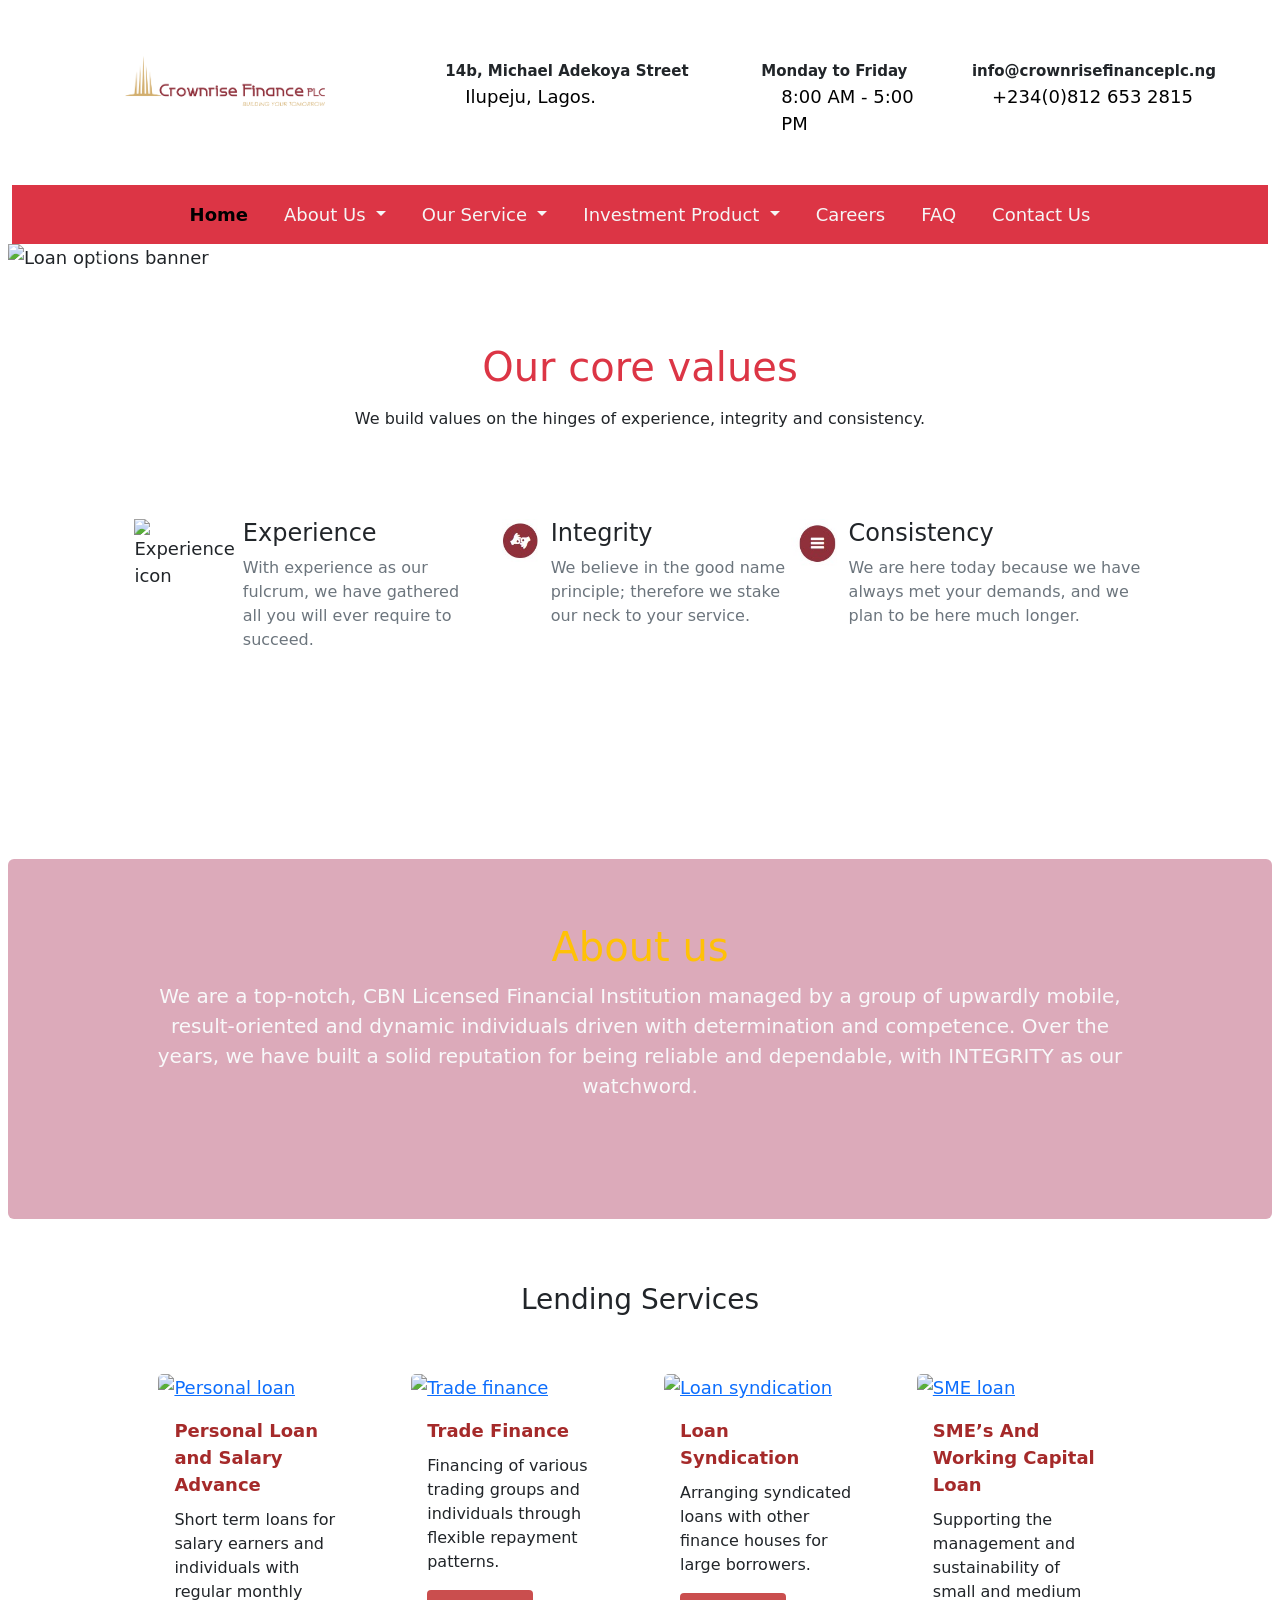
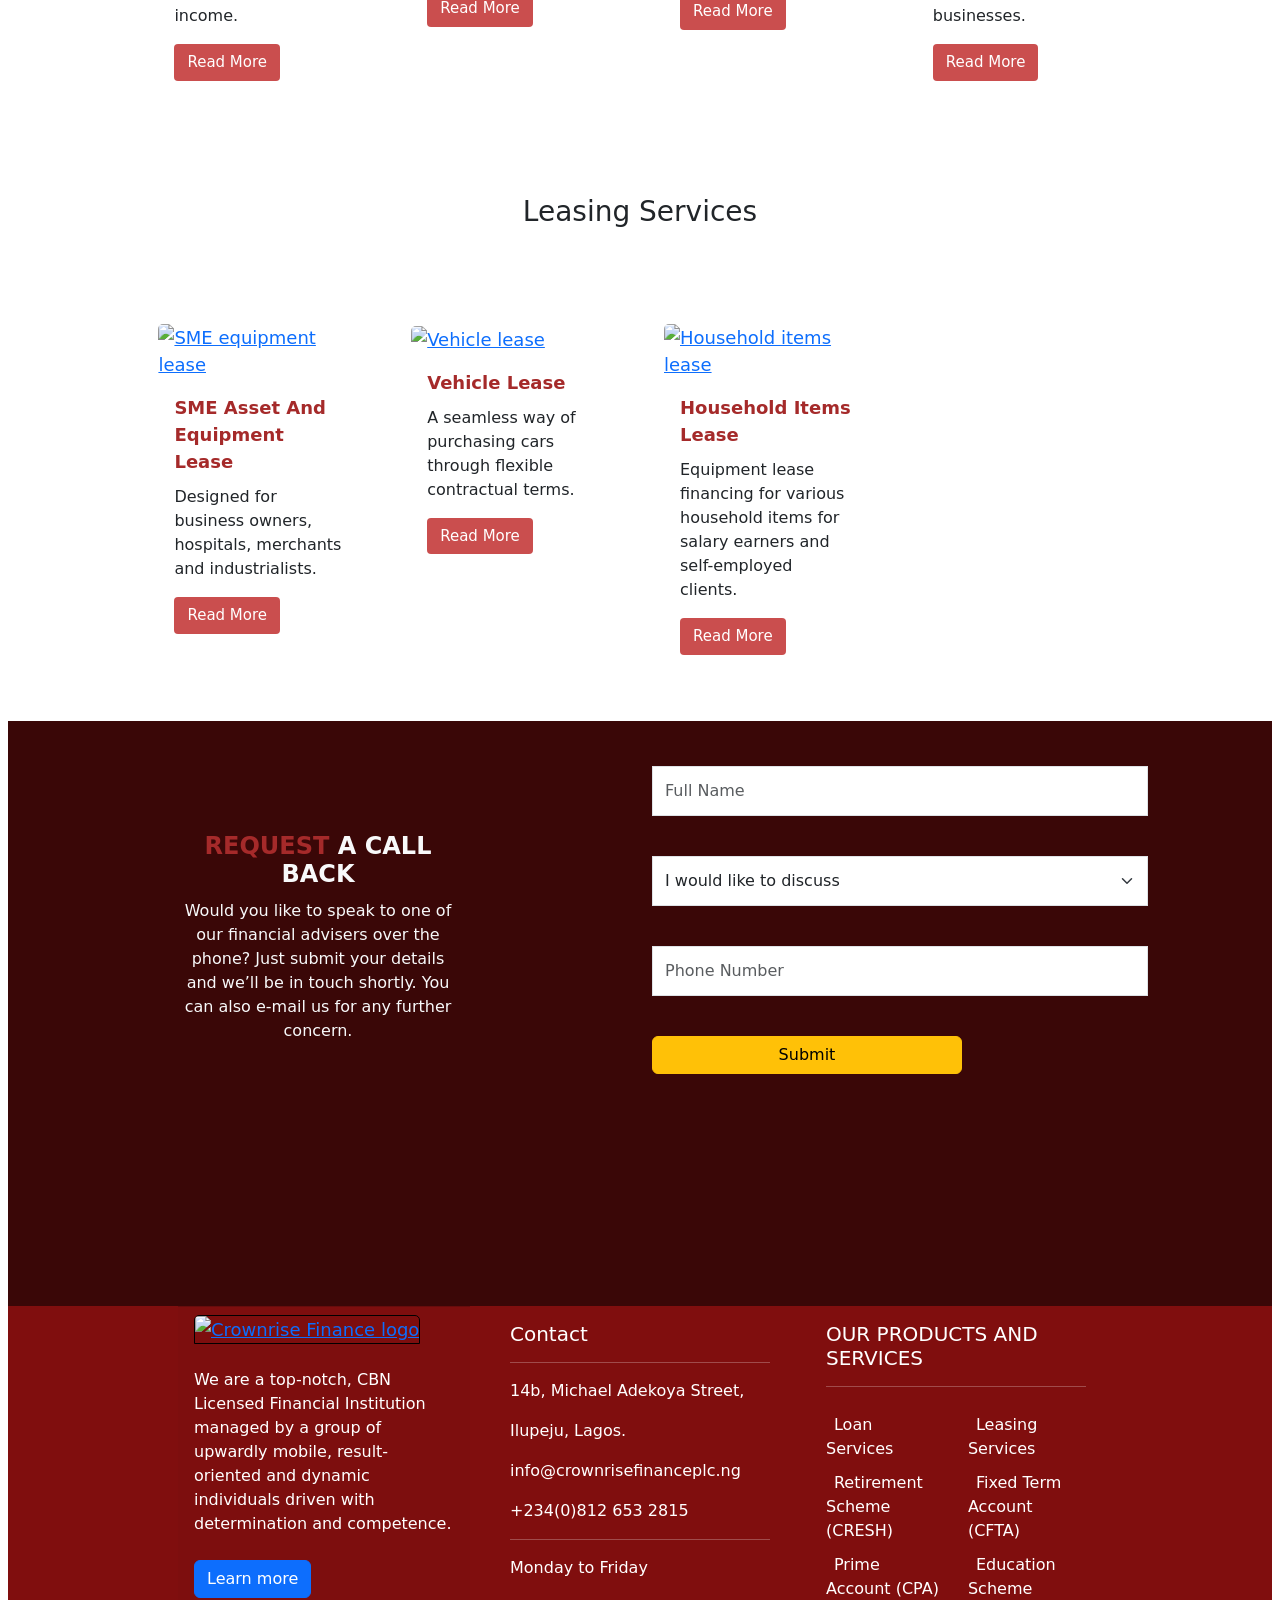
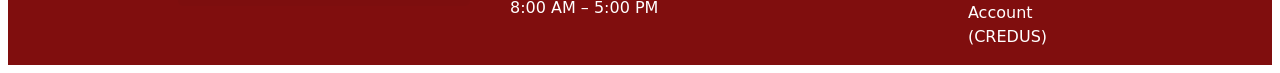
==== index.html @ 99002ae1 "Update print statement from 'Hello' to 'Goodbye'" ====
<!DOCTYPE html>
<html lang="en">
<head>
    <meta charset="UTF-8">
    <meta name="viewport" content="width=device-width, initial-scale=1.0">
    <title>Project-Bootstrap | Crownrise Finance</title>

    <!-- Bootstrap CSS -->
    <link href="https://cdn.jsdelivr.net/npm/bootstrap@5.3.8/dist/css/bootstrap.min.css" rel="stylesheet">
    <link rel="stylesheet" href="/boostrap/css/bootstrap-grid.min.css">
    <link rel="stylesheet" href="crownfinance.css">

    <!-- Font Awesome -->
    <script src="https://kit.fontawesome.com/8de301ac36.js" crossorigin="anonymous"></script>
</head>
<body>
<div class="home m-2">

  <!-- Top contact / address bar -->
  <div class="row mx-auto text-start head-1 py-5">
    <div class="col-md-1"></div>

    <div class="col-md-2">
      <a href="#">
        <img src="Crownrise-Logo-navhead.png" alt="Crownrise Finance Logo">
      </a>
    </div>

    <div class="col-md-1"></div>

    <div class="col-md-3">
      <a href="#">
        <span><i class="fa-solid fa-location-dot fw-bolder me-1"></i></span>
        <span class="text-dark fw-bolder">14b, Michael Adekoya Street</span>
        <p class="ms-4 mb-0">Ilupeju, Lagos.</p>
      </a>
    </div>

    <div class="col-md-2">
      <a href="#">
        <span><i class="fa-solid fa-clock me-1"></i></span>
        <span class="text-dark fw-bolder">Monday to Friday</span>
        <p class="ms-4 mb-0">8:00 AM - 5:00 PM</p>
      </a>
    </div>

    <div class="col-md-3">
      <a href="#">
        <span><i class="fa-solid fa-phone me-1"></i></span>
        <span class="text-dark fw-bolder">info@crownrisefinanceplc.ng</span>
        <p class="ms-4 mb-0">+234(0)812 653 2815</p>
      </a>
    </div>

    <div class="col-md-1"></div>
  </div>

  <!-- Navbar -->
  <nav class="navbar navbar-expand-lg bg-danger nav mx-1">
    <div class="container-fluid">
      <button class="navbar-toggler bg-light" type="button" data-bs-toggle="collapse"
              data-bs-target="#navbarNavDropdown" aria-controls="navbarNavDropdown"
              aria-expanded="false" aria-label="Toggle navigation">
        <span class="navbar-toggler-icon"></span>
      </button>

      <div class="nav2 collapse navbar-collapse" id="navbarNavDropdown">
        <ul class="navbar-nav mx-auto" id="mainNav">
          <li class="nav-item nav2">
            <a class="nav-link active" aria-current="page" href="#">Home</a>
          </li>

          <li class="nav-item dropdown">
            <a class="nav-link dropdown-toggle" href="#" role="button"
               data-bs-toggle="dropdown" aria-expanded="false">
              About Us
            </a>
            <ul class="dropdown-menu">
              <li><a class="dropdown-item" href="#">Our Company</a></li>
              <li><a class="dropdown-item" href="#">Our History</a></li>
              <li><a class="dropdown-item" href="#">Our Board of Directors</a></li>
              <li><a class="dropdown-item" href="#">Management Team</a></li>
            </ul>
          </li>

          <li class="nav-item dropdown">
            <a class="nav-link dropdown-toggle" href="#" role="button"
               data-bs-toggle="dropdown" aria-expanded="false">
              Our Service
            </a>
            <ul class="dropdown-menu">
              <li><a class="dropdown-item" href="#lending">Loan Services</a></li>
              <li><a class="dropdown-item" href="#leasing">Leasing Services</a></li>
            </ul>
          </li>

          <li class="nav-item dropdown">
            <a class="nav-link dropdown-toggle" href="#" role="button"
               data-bs-toggle="dropdown" aria-expanded="false">
              Investment Product
            </a>
            <ul class="dropdown-menu">
              <li><a class="dropdown-item" href="#">Retirement Scheme (CRESH)</a></li>
              <li><a class="dropdown-item" href="#">Fixed Term Account (CFTA)</a></li>
              <li><a class="dropdown-item" href="#">Prime Account (CPA)</a></li>
              <li><a class="dropdown-item" href="#">Education Scheme Account (CREDUS)</a></li>
            </ul>
          </li>

          <li class="nav-item">
            <a class="nav-link" href="#careers">Careers</a>
          </li>

          <li class="nav-item">
            <a class="nav-link" href="#faq">FAQ</a>
          </li>

          <li class="nav-item">
            <a class="nav-link" href="#contact">Contact Us</a>
          </li>
        </ul>
      </div>
    </div>
  </nav>

  <!-- Hero Carousel -->
  <div id="carouselExampleControlsNoTouching" class="carousel slide" data-bs-touch="false">
    <div class="carousel-inner">
      <div class="carousel-item active">
        <img src="/Images/Carousel-1.jpg" class="d-block w-100" alt="Loan options banner">
      </div>
      <div class="carousel-item">
        <img src="/Images/Carousel-2.jpg" class="d-block w-100" alt="Equipment lease financing banner">
      </div>
      <div class="carousel-item">
        <img src="/Images/Carousel-3.jpg" class="d-block w-100" alt="Financial advisor banner">
      </div>
    </div>
    <button class="carousel-control-prev" type="button"
            data-bs-target="#carouselExampleControlsNoTouching" data-bs-slide="prev">
      <span class="carousel-control-prev-icon" aria-hidden="true"></span>
      <span class="visually-hidden">Previous</span>
    </button>
    <button class="carousel-control-next" type="button"
            data-bs-target="#carouselExampleControlsNoTouching" data-bs-slide="next">
      <span class="carousel-control-next-icon" aria-hidden="true"></span>
      <span class="visually-hidden">Next</span>
    </button>
  </div>

  <!-- Core values -->
  <div class="core-values mt-5" id="about">
    <div class="text-1 text-center py-4">
      <h3 class="text-danger fs-1">Our core values</h3>
      <p class="fs-6 mt-3">We build values on the hinges of experience, integrity and consistency.</p>
    </div>

    <div class="text-2 d-flex mx-auto mt-5 justify-content-between">
      <div class="experience d-flex justify-content-around">
        <div class="logo-experience">
          <img src="/Images/experience-logo.jpg" alt="Experience icon">
        </div>
        <div class="experience-text ms-2 me-3">
          <h4>Experience</h4>
          <p class="text-secondary">
            With experience as our fulcrum, we have gathered all you will ever require to succeed.
          </p>
        </div>
      </div>

      <div class="integrity d-flex justify-content-around">
        <div class="logo-integrity">
          <img src="integrity-logo.jpg" alt="Integrity icon">
        </div>
        <div class="integrity-text ms-2">
          <h4>Integrity</h4>
          <p class="text-secondary">
            We believe in the good name principle; therefore we stake our neck to your service.
          </p>
        </div>
      </div>

      <div class="consistency d-flex justify-content-around">
        <div class="logo-consistency">
          <img src="consistency-logo.jpg" alt="Consistency icon">
        </div>
        <div class="consistency-text ms-2">
          <h4>Consistency</h4>
          <p class="text-secondary">
            We are here today because we have always met your demands, and we plan to be here much longer.
          </p>
        </div>
      </div>
    </div>
  </div>

  <!-- About -->
  <div class="about card text-center mb-3 ms-auto me-auto border-0">
    <div class="card-body">
      <h5 class="card-title text-warning mt-5 fs-1">About us</h5>
      <p class="card-text fs-5 text-center mx-auto text-light" style="width: 80%;">
        We are a top-notch, CBN Licensed Financial Institution managed by a group of upwardly mobile,
        result-oriented and dynamic individuals driven with determination and competence. Over the years,
        we have built a solid reputation for being reliable and dependable, with INTEGRITY as our watchword.
      </p>
    </div>
  </div>

  <!-- Lending services -->
  <div class="lending-service" id="lending">
    <h3 class="text-center pt-5">Lending Services</h3>

    <div class="cards-section row">
      <div class="card border-0 col-sm-12 col-md-6 col-lg-3 g-5">
        <a href="#"><img src="/Images/card-1.png" class="card-img-top img-fluid" alt="Personal loan"></a>
        <div class="card-body">
          <a href="#" class="card-title">Personal Loan and Salary Advance</a>
          <p class="card-text">
            Short term loans for salary earners and individuals with regular monthly income.
          </p>
          <button class="btn read-more" data-product="Personal Loan and Salary Advance">
            read more <span><i class="fa-solid fa-greater-than"></i></span>
          </button>
        </div>
      </div>

      <div class="card border-0 col-sm-12 col-md-6 col-lg-3 g-5">
        <a href="#"><img src="/Images/card-2.png" class="card-img-top img-fluid" alt="Trade finance"></a>
        <div class="card-body">
          <a href="#" class="card-title">Trade Finance</a>
          <p class="card-text">
            Financing of various trading groups and individuals through flexible repayment patterns.
          </p>
          <button class="btn read-more" data-product="Trade Finance">
            read more <span><i class="fa-solid fa-greater-than"></i></span>
          </button>
        </div>
      </div>

      <div class="card border-0 col-sm-12 col-md-6 col-lg-3 g-5">
        <a href="#"><img src="/Images/card-3.png" class="card-img-top img-fluid" alt="Loan syndication"></a>
        <div class="card-body">
          <a href="#" class="card-title">Loan Syndication</a>
          <p class="card-text">
            Arranging syndicated loans with other finance houses for large borrowers.
          </p>
          <button class="btn read-more" data-product="Loan Syndication">
            read more <span><i class="fa-solid fa-greater-than"></i></span>
          </button>
        </div>
      </div>

      <div class="card border-0 col-sm-12 col-md-6 col-lg-3 g-5">
        <a href="#"><img src="/Images/card-4.png" class="card-img-top img-fluid" alt="SME loan"></a>
        <div class="card-body">
          <a href="#" class="card-title">SME’s And Working Capital Loan</a>
          <p class="card-text">
            Supporting the management and sustainability of small and medium businesses.
          </p>
          <button class="btn read-more" data-product="SME’s And Working Capital Loan">
            read more <span><i class="fa-solid fa-greater-than"></i></span>
          </button>
        </div>
      </div>
    </div>
  </div>

  <!-- Leasing services -->
  <div class="leasing-service" id="leasing">
    <h3 class="text-center pt-5">Leasing Services</h3>

    <div class="row cards-section mt-5">
      <div class="card border-0 col-sm-12 col-md-6 col-lg-3 g-5">
        <a href="#"><img src="/Images/card-1.png" class="card-img-top" alt="SME equipment lease"></a>
        <div class="card-body">
          <a href="#" class="card-title">SME Asset And Equipment Lease</a>
          <p class="card-text">
            Designed for business owners, hospitals, merchants and industrialists.
          </p>
          <button class="btn read-more" data-product="SME Asset And Equipment Lease">
            read more <span><i class="fa-solid fa-greater-than"></i></span>
          </button>
        </div>
      </div>

      <div class="card border-0 col-sm-12 col-md-6 col-lg-3 g-5">
        <a href="#"><img src="/Images/card-2.png" class="card-img-top" alt="Vehicle lease"></a>
        <div class="card-body">
          <a href="#" class="card-title">Vehicle Lease</a>
          <p class="card-text">
            A seamless way of purchasing cars through flexible contractual terms.
          </p>
          <button class="btn read-more" data-product="Vehicle Lease">
            read more <span><i class="fa-solid fa-greater-than"></i></span>
          </button>
        </div>
      </div>

      <div class="card border-0 col-sm-12 col-md-6 col-lg-3 g-5">
        <a href="#"><img src="/Images/card-3.png" class="card-img-top" alt="Household items lease"></a>
        <div class="card-body">
          <a href="#" class="card-title">Household Items Lease</a>
          <p class="card-text">
            Equipment lease financing for various household items for salary earners and self-employed clients.
          </p>
          <button class="btn read-more" data-product="Household Items Lease">
            read more <span><i class="fa-solid fa-greater-than"></i></span>
          </button>
        </div>
      </div>

      <div class="col-md-6 col-lg-3 g-5"></div>
    </div>
  </div>

  <!-- Request a call back -->
  <div class="form" id="contact">
    <div class="row">
      <div class="col-sm-12 col-md-6 col-lg-6 card border-0 bg-transparent text-light text-center">
        <div class="card-body text-form card-request">
          <h5 class="fw-bolder fs-4 text-center">
            <span class="fs-4 text-center">REQUEST</span> A CALL BACK
          </h5>
          <p class="card-text fs-6">
            Would you like to speak to one of our financial advisers over the phone?
            Just submit your details and we’ll be in touch shortly. You can also e-mail
            us for any further concern.
          </p>
        </div>
      </div>

      <div class="col-sm-12 col-md-6 col-lg-6 footer-row">
        <form id="callbackForm">
          <div class="mb-3">
            <input type="text" class="form-control" id="fullName"
                   placeholder="Full Name" style="color: black;" required>
          </div>

          <select class="form-select mb-3" id="discussionTopic" required>
            <option value="">I would like to discuss</option>
            <option value="Investment Product">Investment Product</option>
            <option value="Loan Services">Loan Services</option>
            <option value="Leasing Services">Leasing Services</option>
          </select>

          <div class="mb-3">
            <input type="tel" class="form-control" id="phoneNumber"
                   placeholder="Phone Number" style="color: black;" required>
          </div>

          <button type="submit" class="btn btn-warning w-50">Submit</button>

          <!-- Success message (hidden by default, shown via JS) -->
          <div id="callbackMessage" class="alert alert-success mt-3 d-none" role="alert">
            Thank you! We have received your request and will call you back shortly.
          </div>
        </form>
      </div>
    </div>
  </div>

  <!-- Footer -->
  <div class="footer">
    <div class="row footer-2">
      <div class="col-sm-6 col-md-3 col-lg-4 mb-4 mb-sm-0">
        <div class="card border-0 bg-transparent text-white">
          <div class="card-body card-footer">
            <a href="#">
              <img src="/Images/crown-finance-logo.jpg" class="card-img-top border border-black" alt="Crownrise Finance logo">
            </a>
            <p class="card-text my-4">
              We are a top-notch, CBN Licensed Financial Institution managed by a group of upwardly
              mobile, result-oriented and dynamic individuals driven with determination and competence.
            </p>
            <a href="#" class="btn btn-primary">Learn more</a>
          </div>
        </div>
      </div>

      <div class="col-sm-6 col-md-3 col-lg-4">
        <div class="card border-0 bg-transparent text-white">
          <div class="card-body">
            <h5 class="card-title">Contact</h5>
            <hr>
            <p class="card-text">14b, Michael Adekoya Street,</p>
            <p class="card-text">Ilupeju, Lagos.</p>
            <p class="card-text">info@crownrisefinanceplc.ng</p>
            <p class="card-text">+234(0)812 653 2815</p>
            <hr>
            <p class="card-text">Monday to Friday</p>
            <p class="card-text">8:00 AM – 5:00 PM</p>
          </div>
        </div>
      </div>

      <div class="col-sm-6 col-md-6 col-lg-4">
        <div class="card border-0 bg-transparent text-white">
          <div class="card-body">
            <h5 class="card-title">OUR PRODUCTS AND SERVICES</h5>
            <hr>
            <div class="product-flex row">
              <div class="col-6">
                <a href="#"><p class="card-text text-white">
                  <span><i class="fa-solid fa-greater-than text-warning me-2"></i></span>Loan Services
                </p></a>
                <a href="#"><p class="card-text text-white">
                  <span><i class="fa-solid fa-greater-than text-warning me-2"></i></span>Retirement Scheme (CRESH)
                </p></a>
                <a href="#"><p class="card-text text-white">
                  <span><i class="fa-solid fa-greater-than text-warning me-2"></i></span>Prime Account (CPA)
                </p></a>
              </div>

              <div class="col-6">
                <a href="#"><p class="card-text text-white">
                  <span><i class="fa-solid fa-greater-than text-warning me-2"></i></span>Leasing Services
                </p></a>
                <a href="#"><p class="card-text text-white">
                  <span><i class="fa-solid fa-greater-than text-warning me-2"></i></span>Fixed Term Account (CFTA)
                </p></a>
                <a href="#"><p class="card-text text-white">
                  <span><i class="fa-solid fa-greater-than text-warning me-2"></i></span>Education Scheme Account (CREDUS)
                </p></a>
              </div>
            </div>
          </div>
        </div>
      </div>  
    </div>
  </div>

</div>

<!-- Bootstrap JS bundle -->
<script src="https://cdn.jsdelivr.net/npm/bootstrap@5.3.8/dist/js/bootstrap.bundle.min.js"></script>

<!-- Your custom JS -->
<script src="Javascript/crownfinnace.js"></script>
</body>
</html>
---- crownfinance.css ----
/* Header 1-design here */
        body{
            font-size: 18px;
        }

        .head-1 a{
            text-decoration: none;
            color: black;
        }


        .head-1 span{
            color: brown;
            font-size: 15px;

        }



        .col-md-2 img{
            width: 200px;
            height: 50px;
        }

        



        /* Header-2 design header */

        .nav2  a{
            color: whitesmoke;
            /* background-color: blue; */
            width: 100%;
            margin: 0px 10px;
            font-size: 18px;
        }

        .nav2 a:hover{
            color: yellow;
        }


        .dropdown-menu a{
            color: black;

        }

        .dropdown-menu a:hover{
            color: black;
            background-color: yellowgreen;
            border-radius: 10px;
            width: auto;

        }




        /* OUR CORE VALUES SECTION */
       
        .core-values{
            height: 60vh;
        }

        .text-2{
            width: 80%;
        }

        .text-2 p{
            font-size: 16px;
        }

        /* Core values logos only */
            .core-values img {
            width: 50px;
        }





            
        /* About us section */
        .about{
            background-color: rgb(220, 170, 186);
            height: 40vh;
        }




     /* LENDING AND LEASING SERVICE SECTION */

         .cards-section{
            width: 80%;
            margin-left: auto;
            margin-right: auto;
         }



         a.card-title{
            color: brown;
            text-decoration: none;
            font-weight: 600;
            font-size: 18px;
         }

        p.card-text{
            font-size: 16px;
            margin-top: 10px;
        }

        .card-body span{
            color: brown;
            font-size: 14px;
        }

/* Lending services read-more buttons */
        .lending-service .btn.read-more {
            font-size: smaller;
            text-transform: capitalize;
            background-color: rgb(202, 78, 78);
            color: white;
            border-radius: 4px;
    }

    .lending-service .btn.read-more span {
        color: white;
        font-size: 8px;
    }

      
    .lending-service .btn.read-more:hover {
    background-color: white;
    color: brown;
}
          
/* Leasing services read-more buttons */
        .leasing-service{
            /* background-color: blue; */
            padding: 50px 0px;
         }

 .leasing-service .btn.read-more {
    font-size: smaller;
    text-transform: capitalize;
    background-color: rgb(202, 78, 78);
    color: white;
    border-radius: 4px;
}

.leasing-service .btn.read-more span {
    color: white;
    font-size: 8px;
}

    .leasing-service .btn.read-more:hover {
    background-color: white;
    color: brown;
}




         /* form section-footer */



         .form{
            background-color: rgb(58, 7, 7);
            height: 65vh;
            padding-top: 45px;
           
         }

         .call-back h4 span{
            color: rgb(118, 118, 11);  
         }

          .card-request{
            /* background-color: blueviolet; */
            width: 50%;
            margin: 0px auto;
            margin-top: 50px;
          }

         input[ type=text ]{
            width : 80%;
            border-radius: 0px;
            height: 50px;
            margin-bottom: 40px;
         }

           .form-select {
            width : 80%;
            border-radius: 0px;
            height: 50px; 
        }


           input[ type=tel ]{
            width : 80%;
            border-radius: 0px;
            height: 50px;
            margin: 40px  0;
         }


         /* Footer Design is here */
        .footer{
            background-color: rgb(128, 14, 14);
        }

        .footer-2{
            width: 75%;
            margin: 0 auto;
        }

        .card-footer img{
            width: 150px;
            height: 70px;
        }

       .product-flex a{
        text-decoration: none;
      
       }


                /* Active navbar link styling */
        .nav2 a.active,
        .nav2 .nav-link.show {
            color: yellow;
            font-weight: 600;
        }


     


       
       /* Mobile Responsiveness */    /* Mobile Responsiveness */     /* Mobile Responsiveness */

                                        /* Media queries -Mobile  */ 
    



       /* first  media query- tablet */


       @media (min-width: 993px) and (max-width: 1088px){

        .head-1 span {  
            font-size: 14px;
        }

          .head-1  {
            font-size: 14px;
        }
        
       }






        /* Second Media Query  */

       @media (min-width: 769px) and (max-width: 992px){
            
          .col-md-2 img{
            width: 100px;
            height: 50px;
           
        }

         .head-1{  
             font-size: 9px;
        }

         .head-1 span {  
            font-size: 10px;
        }



        .card-request{
            /* background-color: blueviolet; */
           width: 90%;
            margin-top: 20px;
          }


           input[ type=text ]{
            width : 95%;
         }

           .form-select {
            width : 95%;
        }


           input[ type=tel ]{
            width : 95%;
         }

          

        /* our core vLUES SECTION */
        .text-2{
        /* background-color: brown; */
        width: 90%;
        }


        /* ABOUT US SECTION */
        .about{
            /* background-color: black; */
            margin-top: 85px;
            height: 50vh;
        }


        /* footer */

        .footer-2{
            width: 100%;
            
        }

        .card-footer img{
            width: 150px;
            height: 80px;
        }
 }



    /* Third Media Query */


    @media (min-width: 500px) and (max-width: 768px){


    /* our core vLUES SECTION */
       .text-2{
        /* background-color: brown; */
        flex-direction: column;
       
       }


    /* ABOUT US SECTION */
     .about{
           background-color: rgb(220, 170, 186);
            margin-top: 200px;
            height: 60vh;
    }


    /* FORM FOOTER and REQUEST A CALL  CODE SECTION */

    .card-request{
        margin-left: 10PX;
        text-align: left;
        width: 100%;
    }


    .form{
            /* background-color: black; */
            height: 70vh;
            position: relative;
        }

        .footer-row{
            /* background-color: blueviolet; */
            position: absolute;
            top: 150px;
            margin-left: 10px;
        
        }

        .text-form  {
            /* color: blue; */
            margin-top: -50px;
        }
}
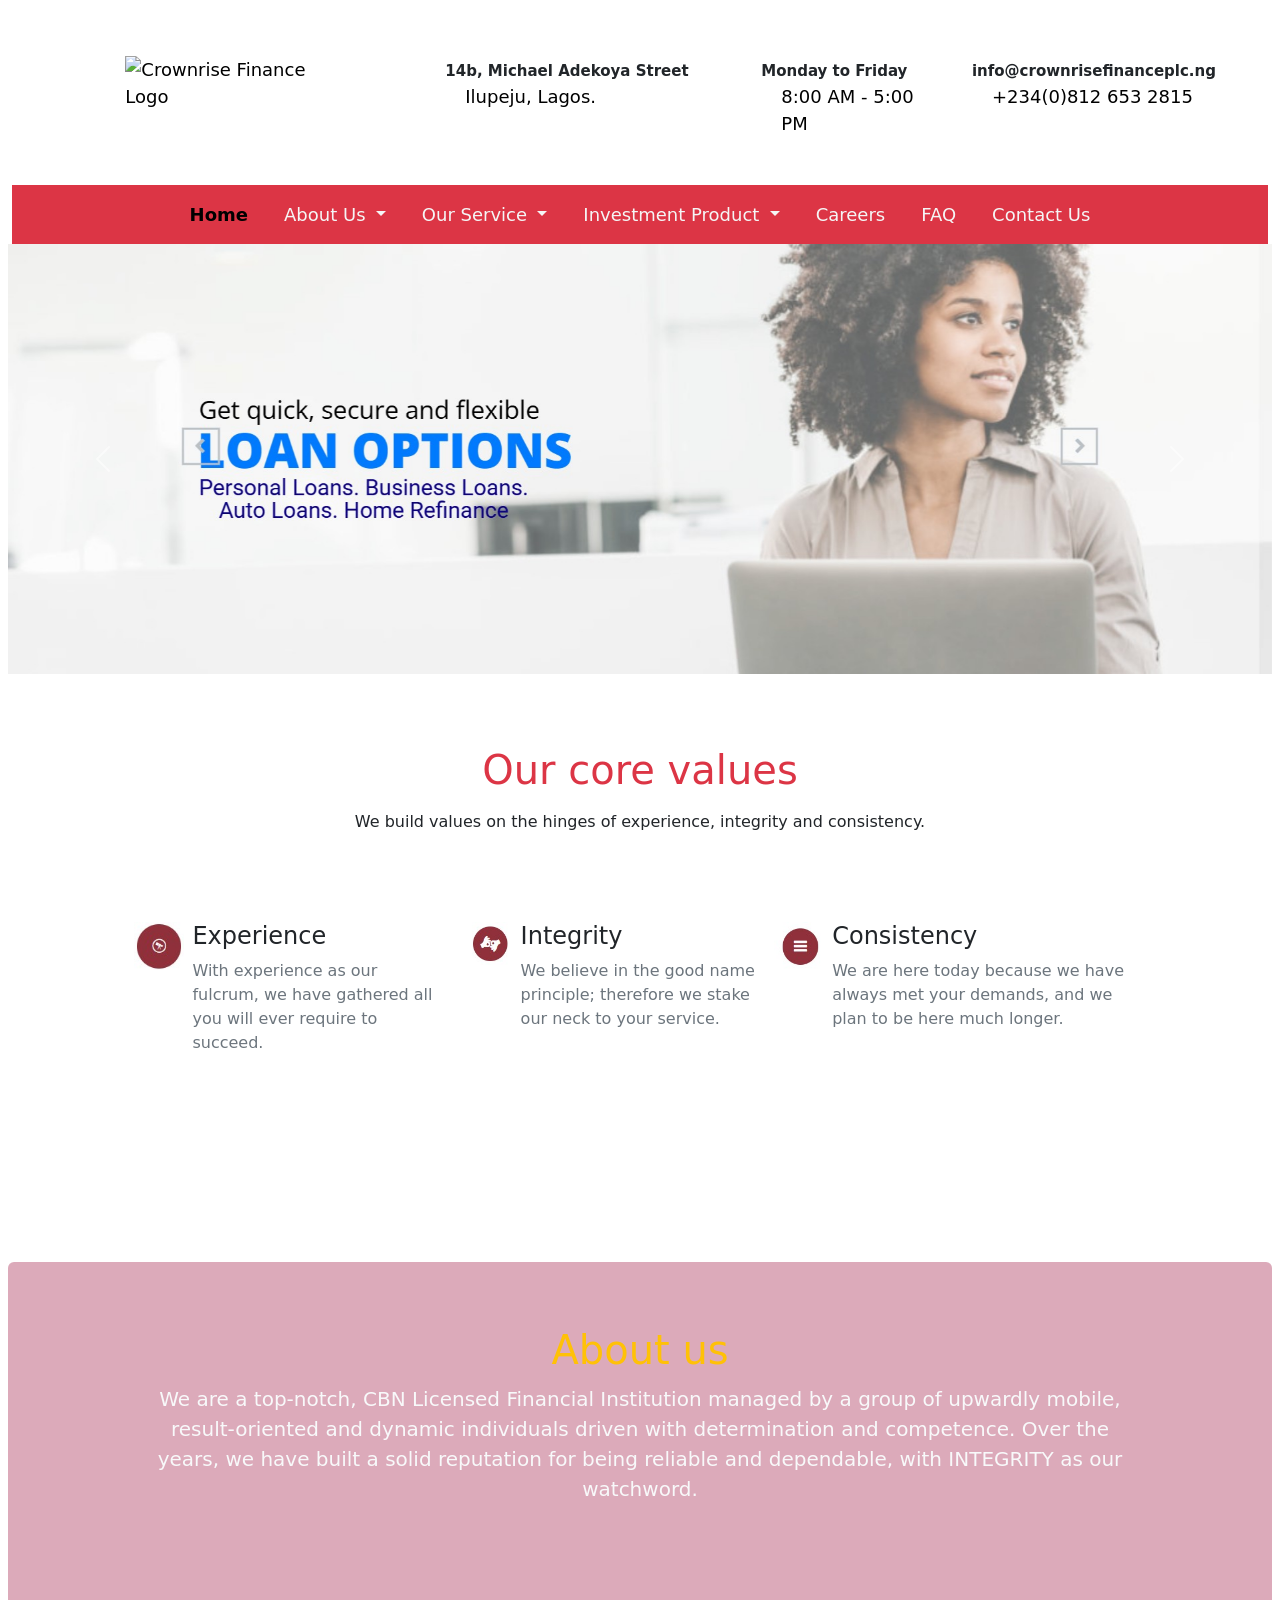
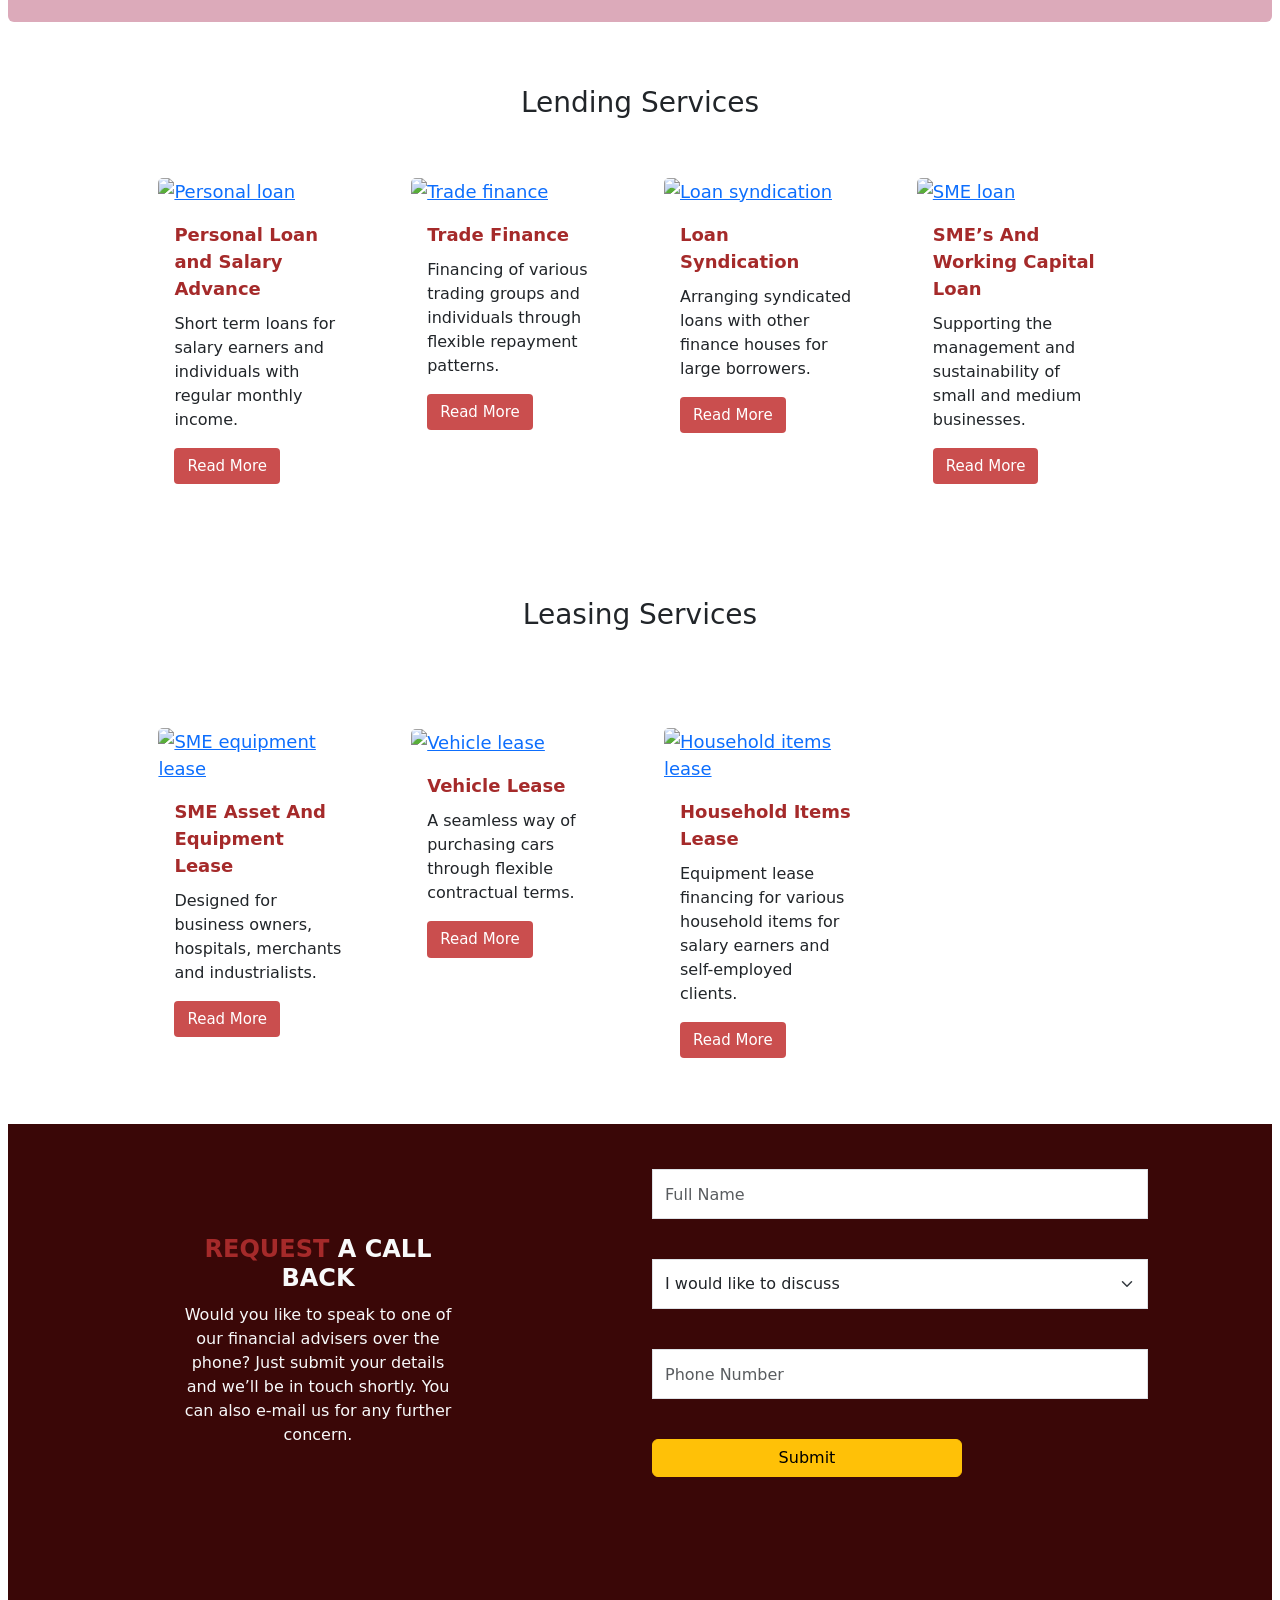
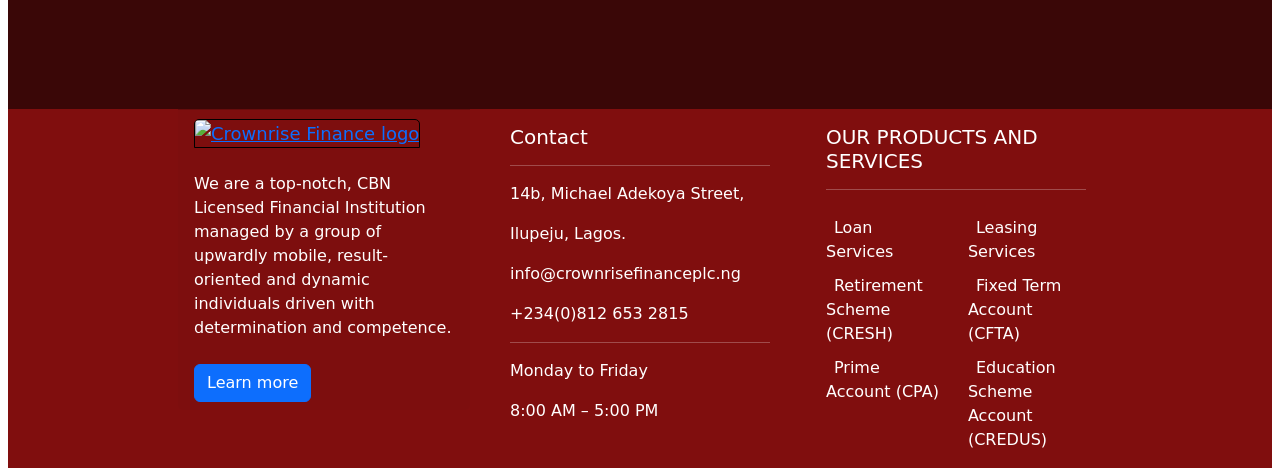
==== commit 45729a24: "Update index.html" ====
--- a/index.html
+++ b/index.html
@@ -22,7 +22,7 @@
 
     <div class="col-md-2">
       <a href="#">
-        <img src="Crownrise-Logo-navhead.png" alt="Crownrise Finance Logo">
+        <img src="crownrise-Logo-navhead.png" alt="Crownrise Finance Logo">
       </a>
     </div>
 
@@ -127,13 +127,13 @@
   <div id="carouselExampleControlsNoTouching" class="carousel slide" data-bs-touch="false">
     <div class="carousel-inner">
       <div class="carousel-item active">
-        <img src="/Images/Carousel-1.jpg" class="d-block w-100" alt="Loan options banner">
+        <img src="Carousel-1.jpg" class="d-block w-100" alt="Loan options banner">
       </div>
       <div class="carousel-item">
-        <img src="/Images/Carousel-2.jpg" class="d-block w-100" alt="Equipment lease financing banner">
+        <img src="Carousel-2.jpg" class="d-block w-100" alt="Equipment lease financing banner">
       </div>
       <div class="carousel-item">
-        <img src="/Images/Carousel-3.jpg" class="d-block w-100" alt="Financial advisor banner">
+        <img src="Carousel-3.jpg" class="d-block w-100" alt="Financial advisor banner">
       </div>
     </div>
     <button class="carousel-control-prev" type="button"
@@ -158,7 +158,7 @@
     <div class="text-2 d-flex mx-auto mt-5 justify-content-between">
       <div class="experience d-flex justify-content-around">
         <div class="logo-experience">
-          <img src="/Images/experience-logo.jpg" alt="Experience icon">
+          <img src="experience-logo.jpg" alt="Experience icon">
         </div>
         <div class="experience-text ms-2 me-3">
           <h4>Experience</h4>
@@ -439,3 +439,4 @@
 </body>
 </html>
 
+
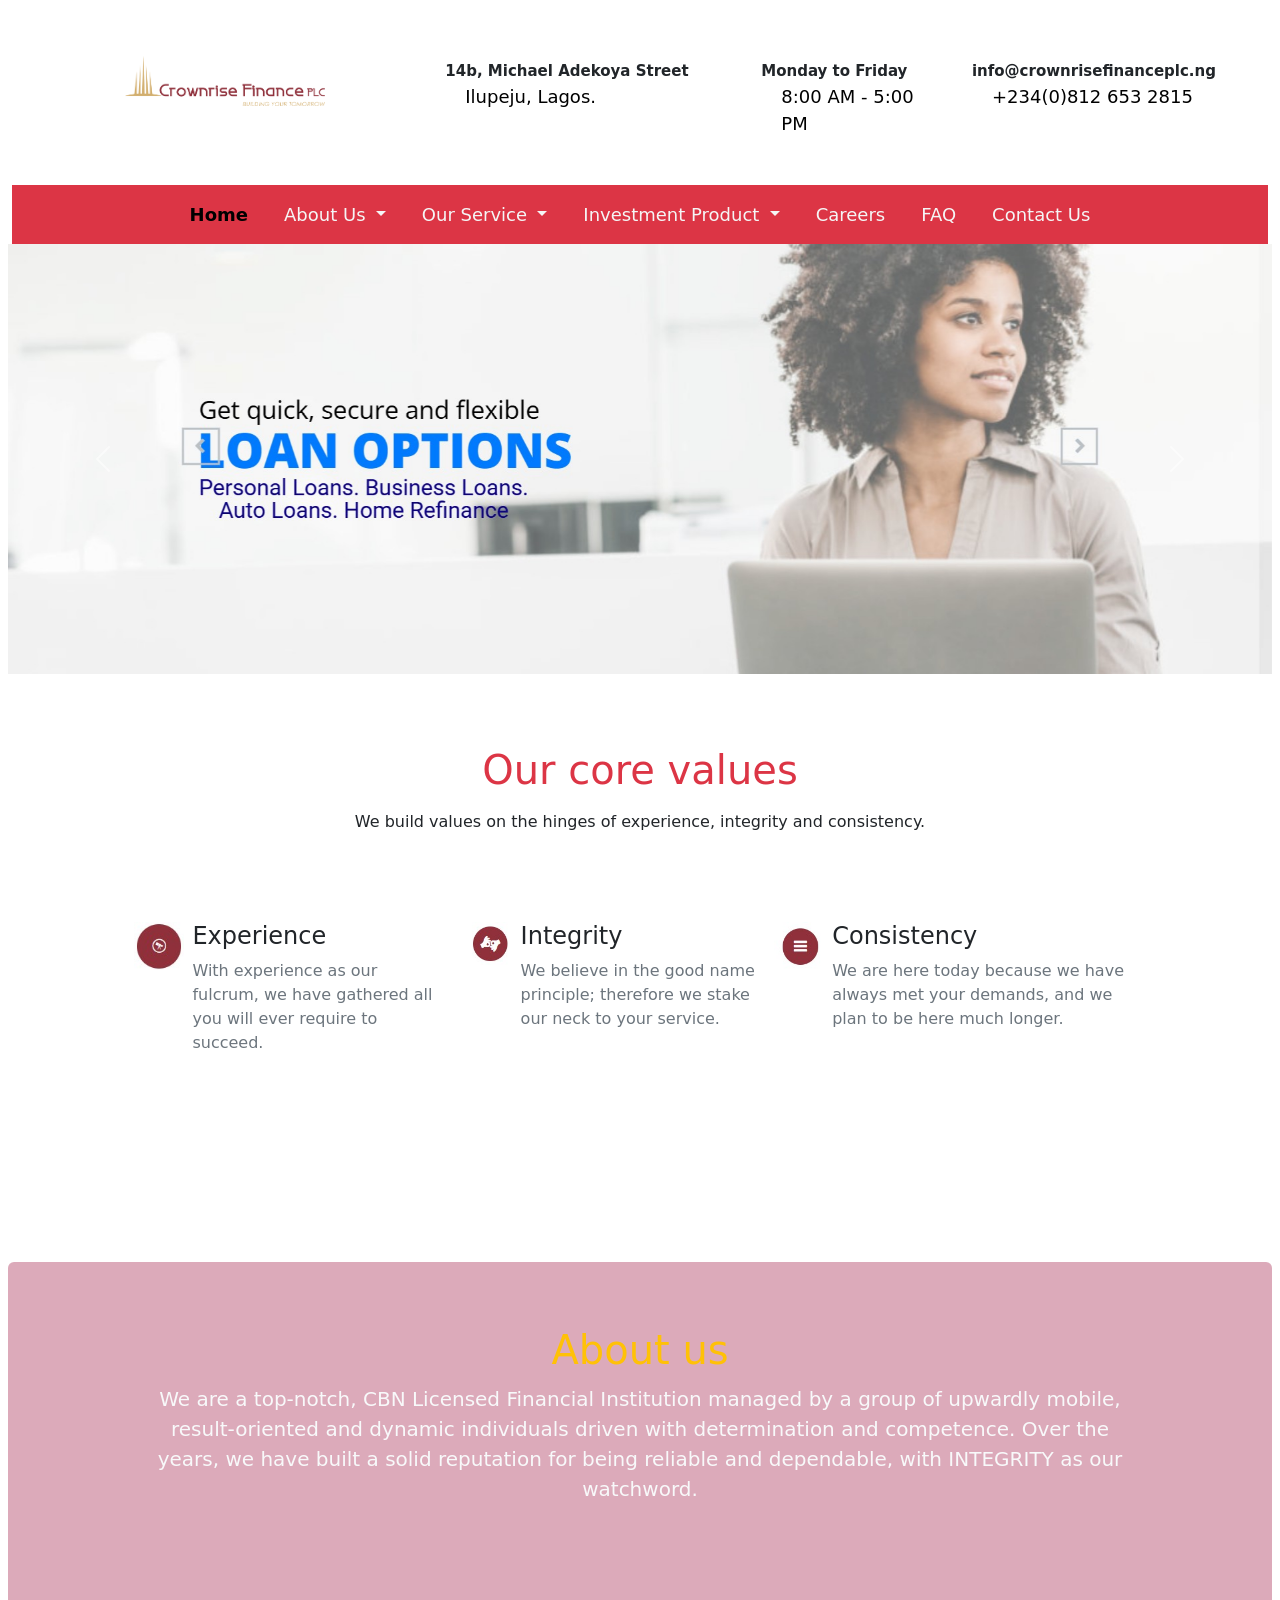
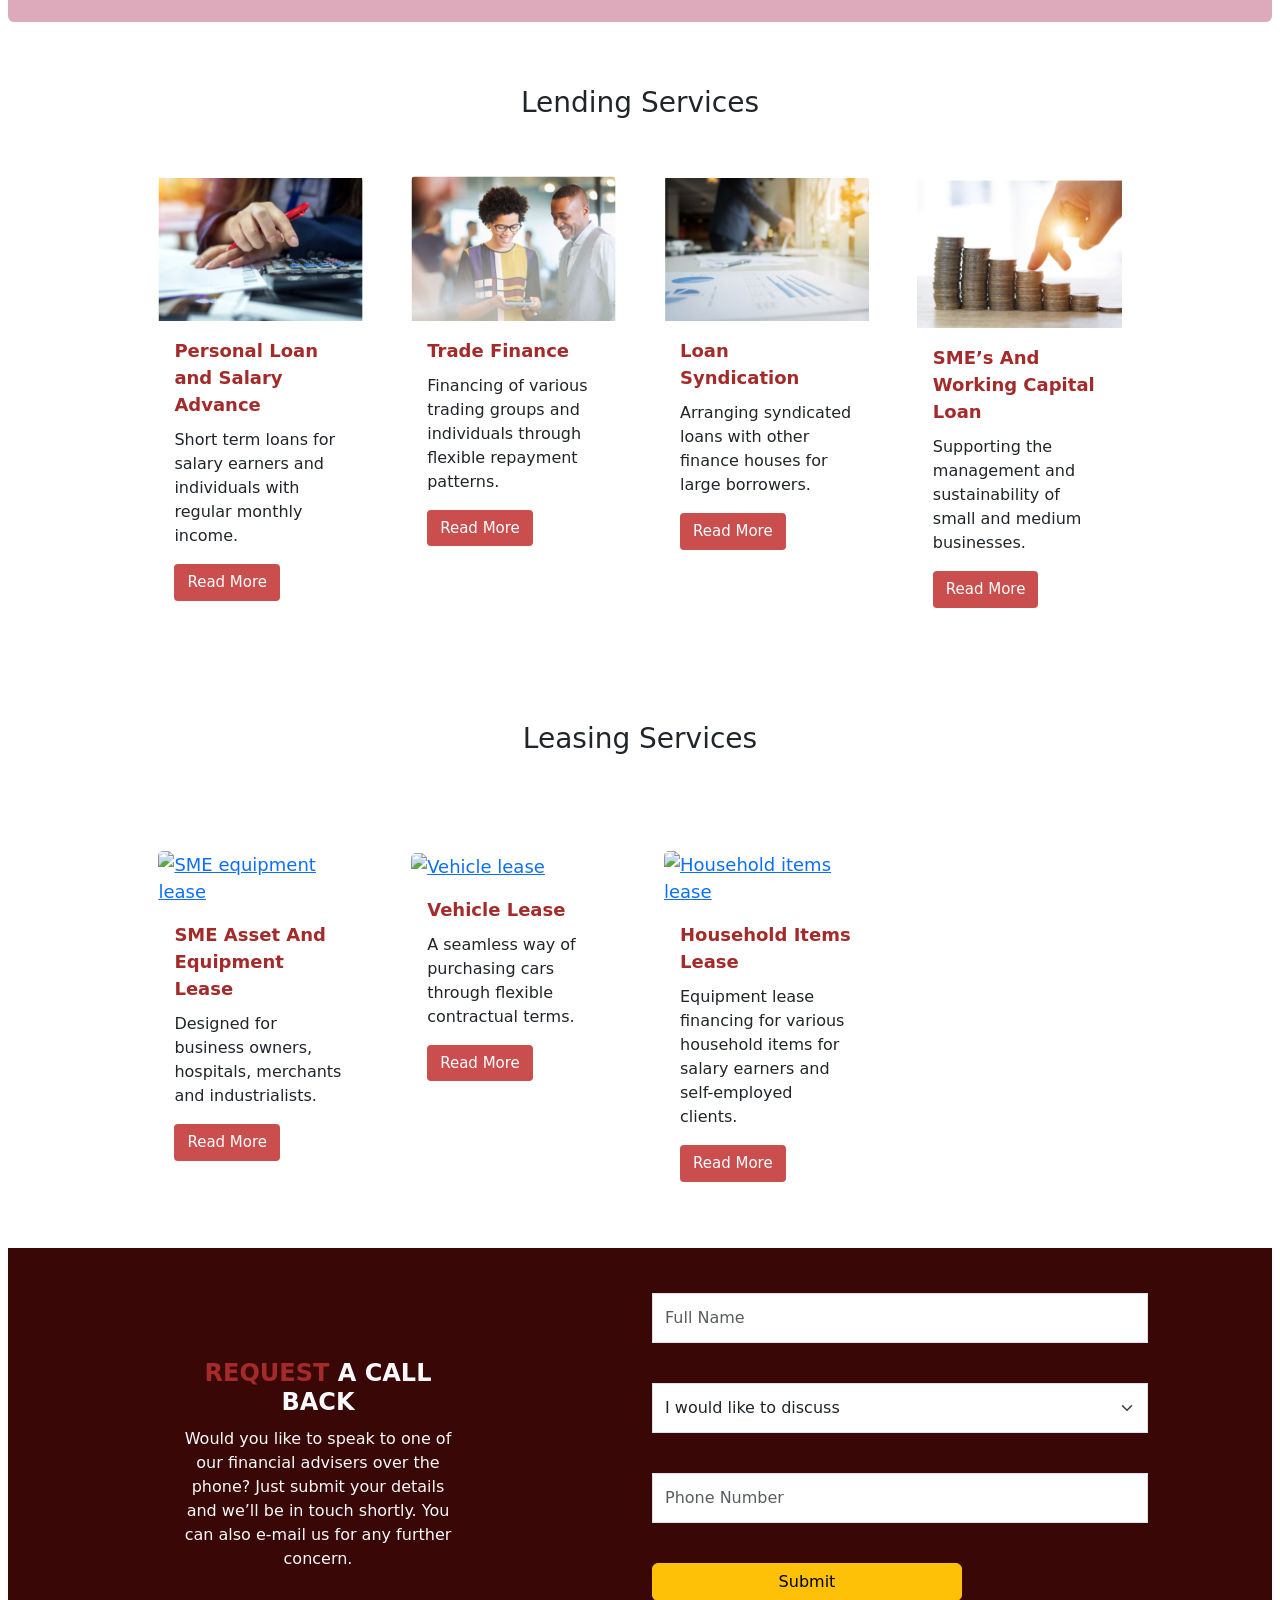
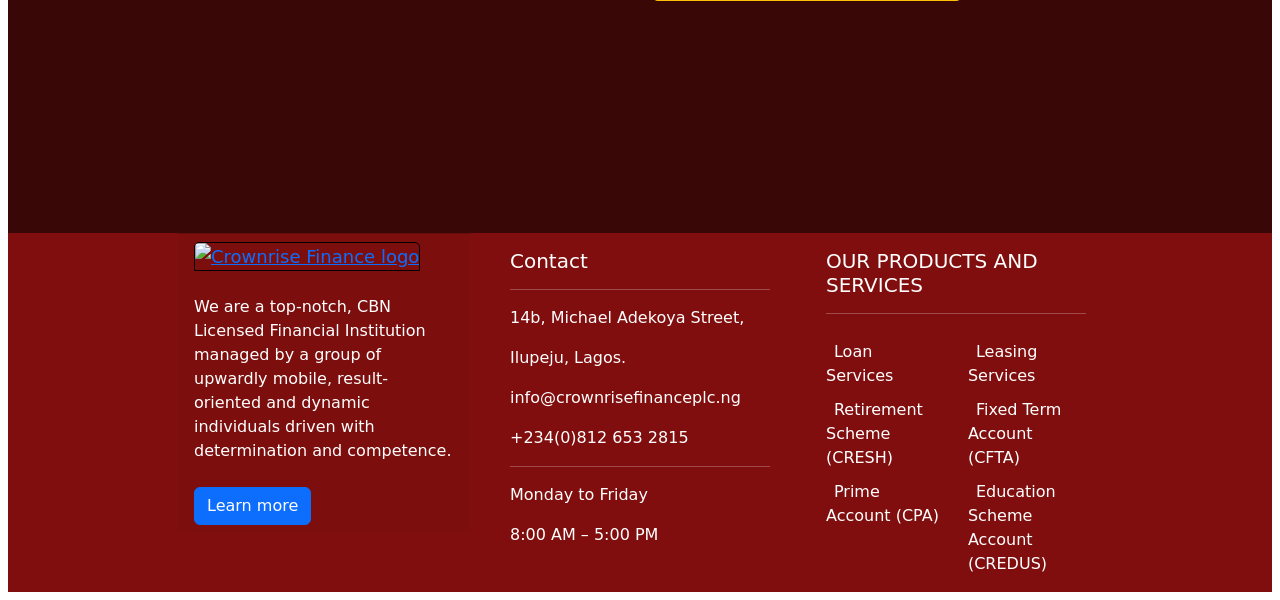
==== commit 7d08c85f: "Update fmt.Println message to 'Goodbye World'" ====
--- a/index.html
+++ b/index.html
@@ -7,7 +7,7 @@
 
     <!-- Bootstrap CSS -->
     <link href="https://cdn.jsdelivr.net/npm/bootstrap@5.3.8/dist/css/bootstrap.min.css" rel="stylesheet">
-    <link rel="stylesheet" href="/boostrap/css/bootstrap-grid.min.css">
+    <link rel="stylesheet" href="boostrap/css/bootstrap-grid.min.css">
     <link rel="stylesheet" href="crownfinance.css">
 
     <!-- Font Awesome -->
@@ -22,7 +22,7 @@
 
     <div class="col-md-2">
       <a href="#">
-        <img src="crownrise-Logo-navhead.png" alt="Crownrise Finance Logo">
+        <img src="Crownrise-Logo-navhead.png" alt="Crownrise Finance Logo">
       </a>
     </div>
 
@@ -212,7 +212,7 @@
 
     <div class="cards-section row">
       <div class="card border-0 col-sm-12 col-md-6 col-lg-3 g-5">
-        <a href="#"><img src="/Images/card-1.png" class="card-img-top img-fluid" alt="Personal loan"></a>
+        <a href="#"><img src="card-1.png" class="card-img-top img-fluid" alt="Personal loan"></a>
         <div class="card-body">
           <a href="#" class="card-title">Personal Loan and Salary Advance</a>
           <p class="card-text">
@@ -225,7 +225,7 @@
       </div>
 
       <div class="card border-0 col-sm-12 col-md-6 col-lg-3 g-5">
-        <a href="#"><img src="/Images/card-2.png" class="card-img-top img-fluid" alt="Trade finance"></a>
+        <a href="#"><img src="card-2.png" class="card-img-top img-fluid" alt="Trade finance"></a>
         <div class="card-body">
           <a href="#" class="card-title">Trade Finance</a>
           <p class="card-text">
@@ -238,7 +238,7 @@
       </div>
 
       <div class="card border-0 col-sm-12 col-md-6 col-lg-3 g-5">
-        <a href="#"><img src="/Images/card-3.png" class="card-img-top img-fluid" alt="Loan syndication"></a>
+        <a href="#"><img src="card-3.png" class="card-img-top img-fluid" alt="Loan syndication"></a>
         <div class="card-body">
           <a href="#" class="card-title">Loan Syndication</a>
           <p class="card-text">
@@ -251,7 +251,7 @@
       </div>
 
       <div class="card border-0 col-sm-12 col-md-6 col-lg-3 g-5">
-        <a href="#"><img src="/Images/card-4.png" class="card-img-top img-fluid" alt="SME loan"></a>
+        <a href="#"><img src="card-4.png" class="card-img-top img-fluid" alt="SME loan"></a>
         <div class="card-body">
           <a href="#" class="card-title">SME’s And Working Capital Loan</a>
           <p class="card-text">
@@ -435,8 +435,10 @@
 <script src="https://cdn.jsdelivr.net/npm/bootstrap@5.3.8/dist/js/bootstrap.bundle.min.js"></script>
 
 <!-- Your custom JS -->
-<script src="Javascript/crownfinnace.js"></script>
+<script src="crownfinnace.js"></script>
 </body>
 </html>
 
 
+
+
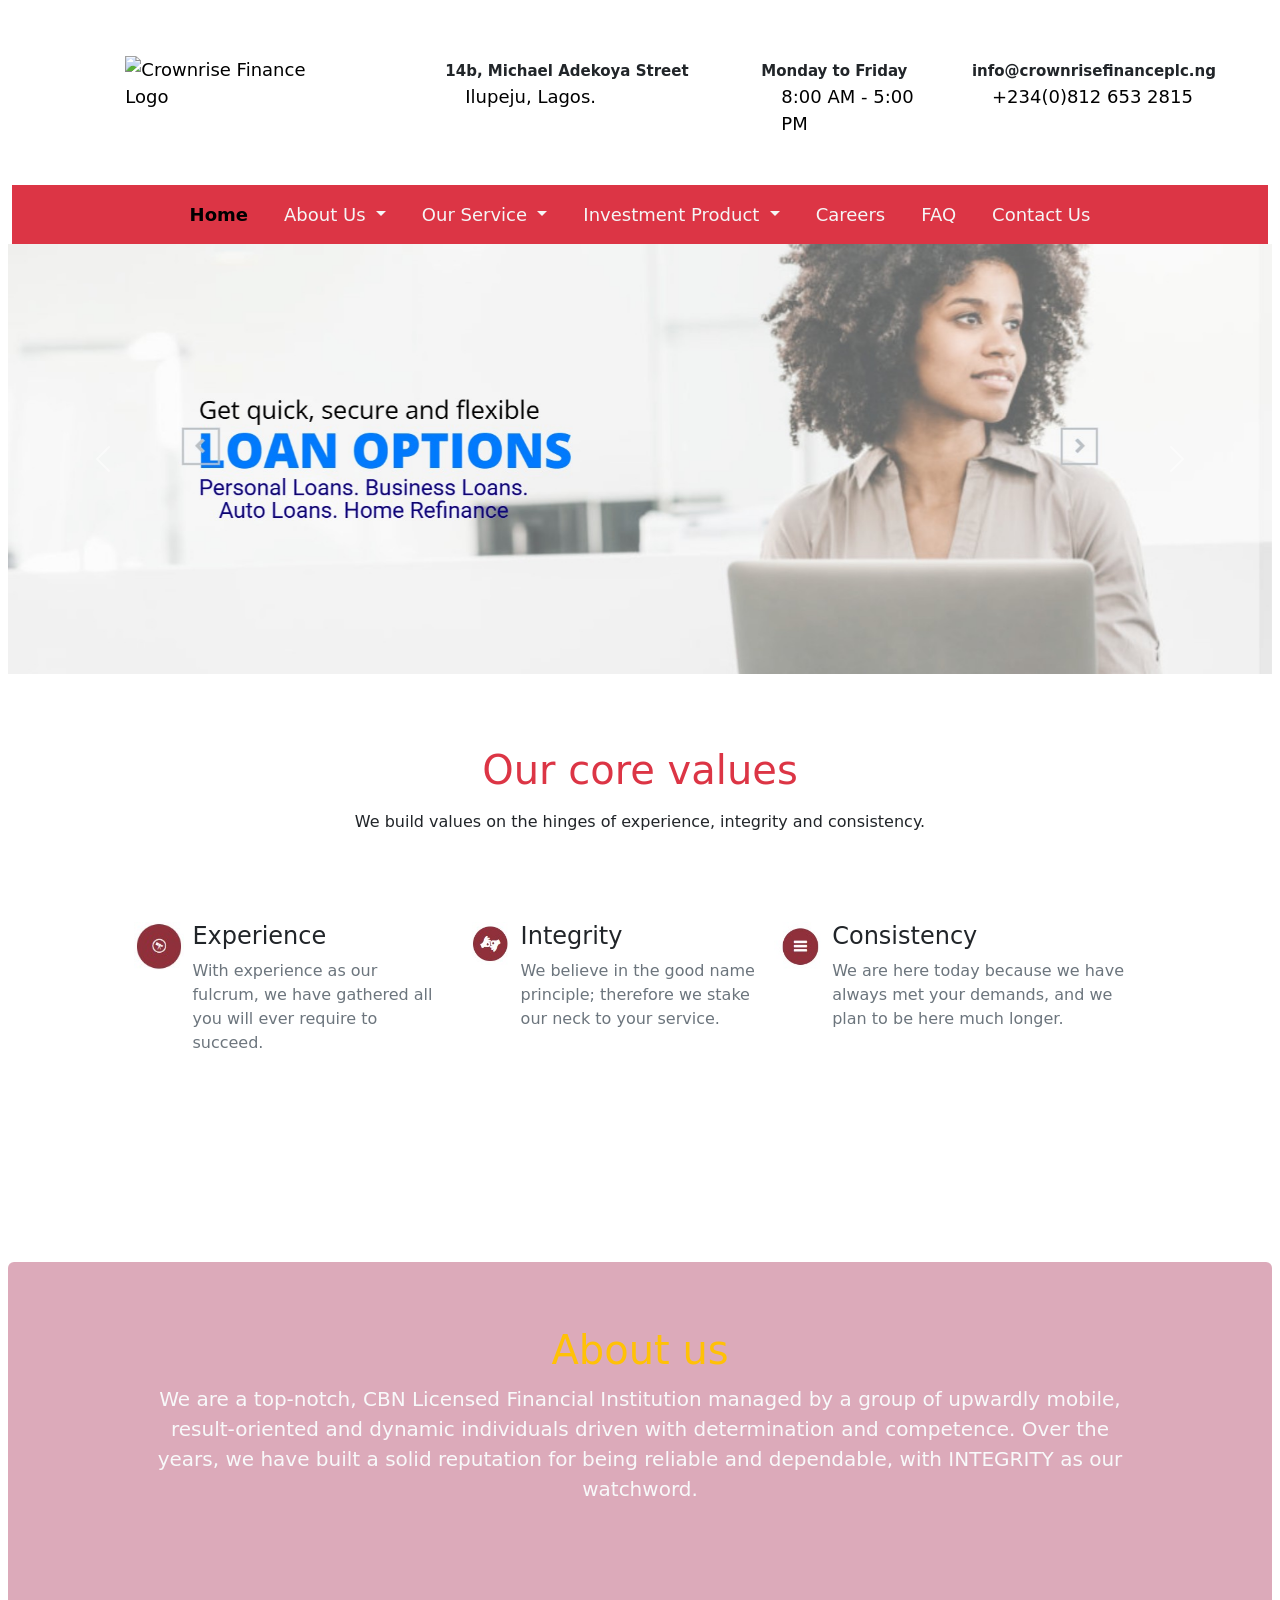
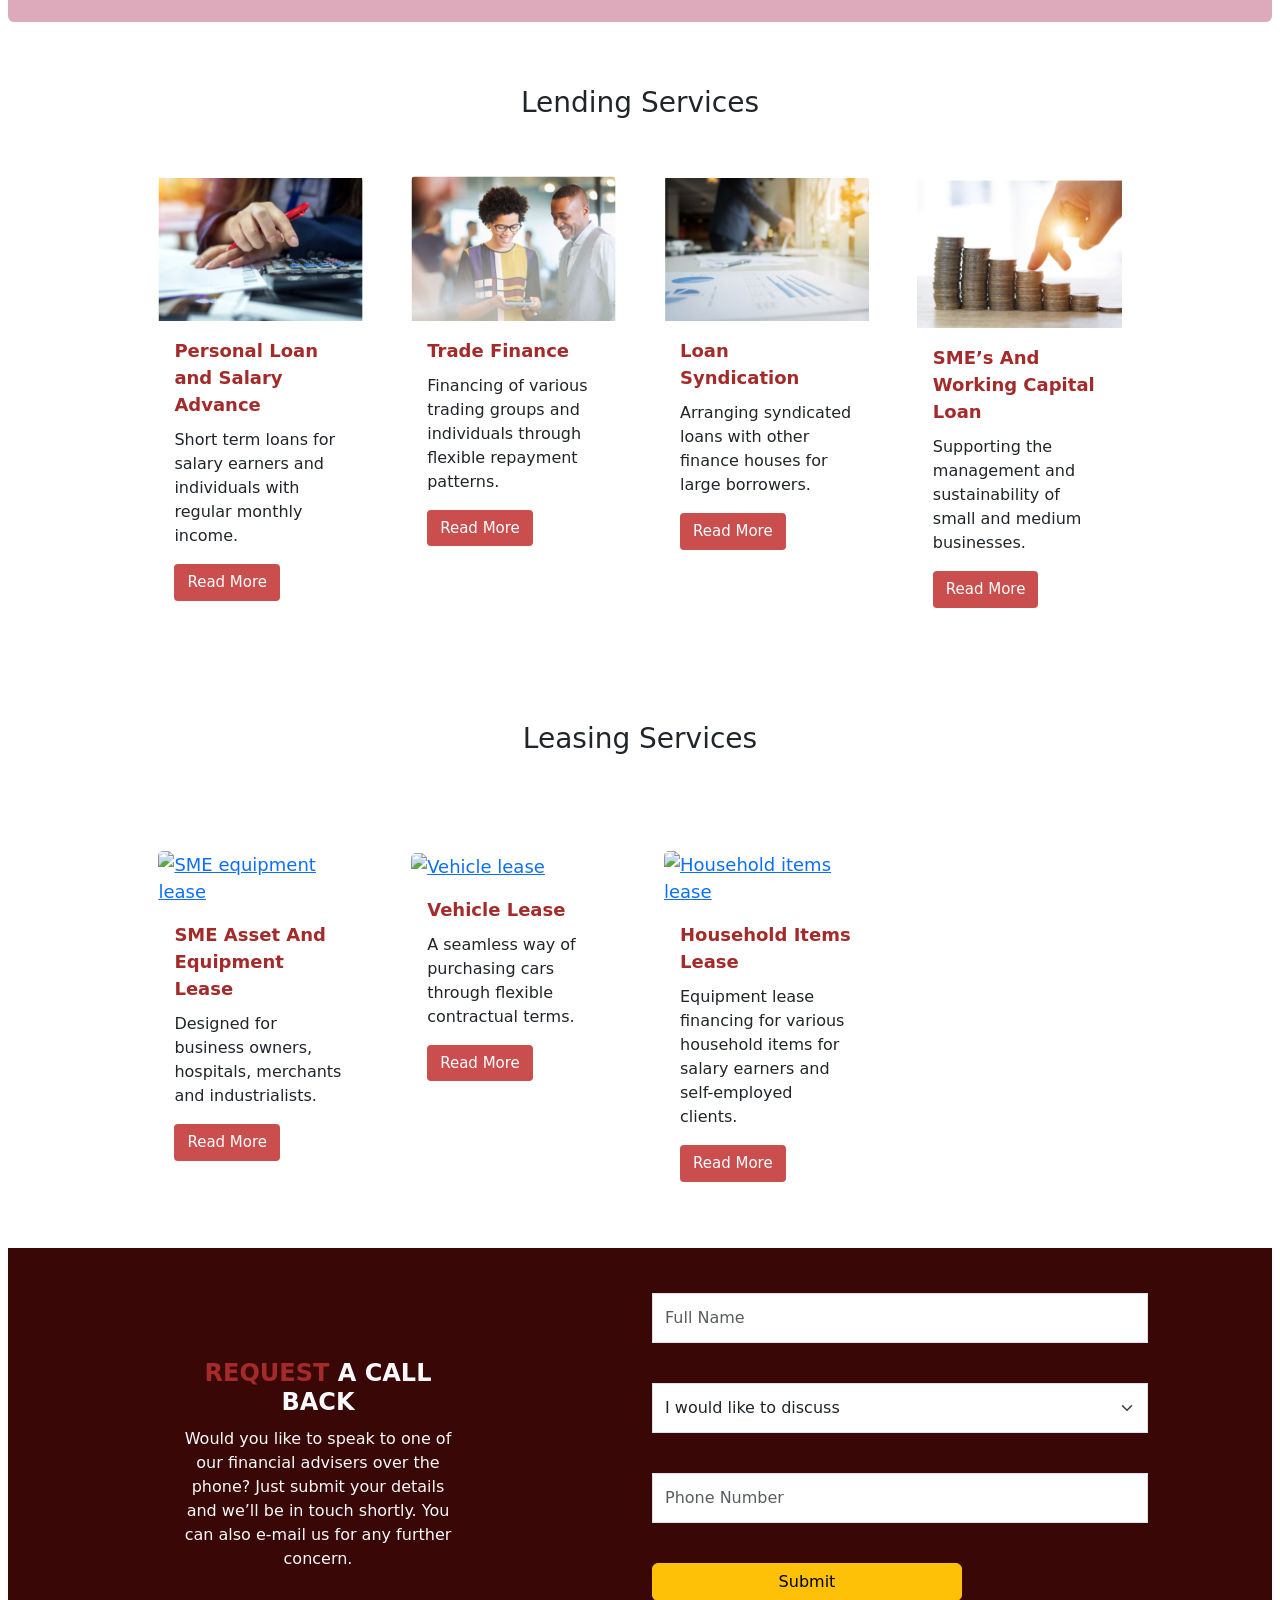
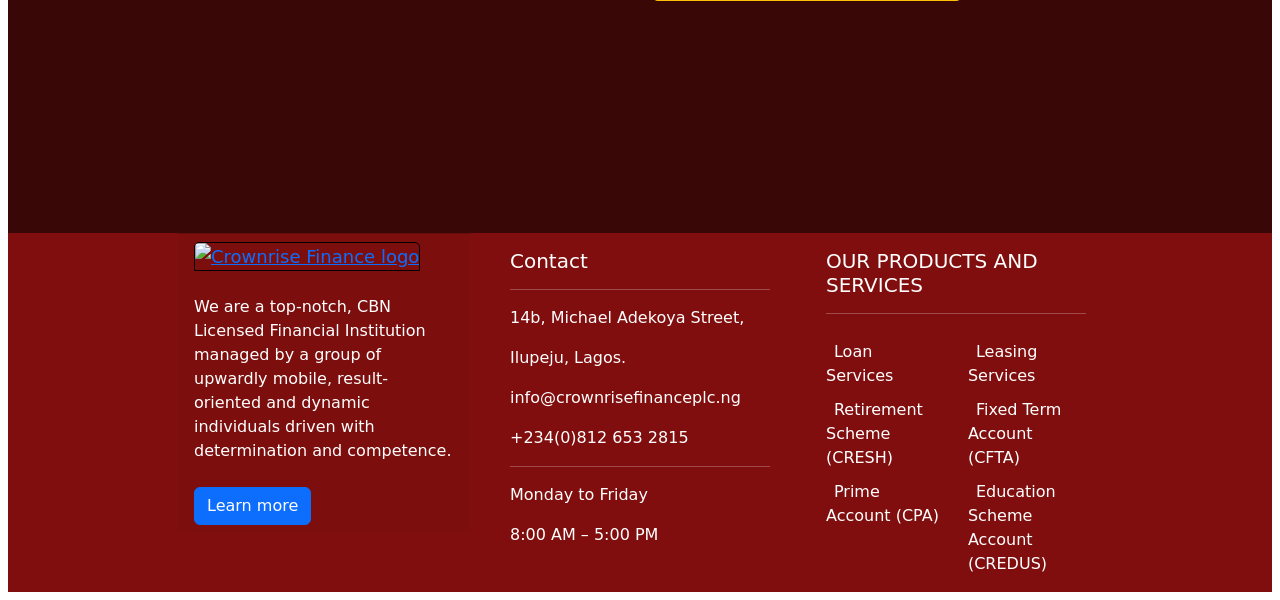
==== commit 262b971c: "Update index.html" ====
--- a/index.html
+++ b/index.html
@@ -22,7 +22,7 @@
 
     <div class="col-md-2">
       <a href="#">
-        <img src="Crownrise-Logo-navhead.png" alt="Crownrise Finance Logo">
+        <img src="crownrise-Logo-navhead.png" alt="Crownrise Finance Logo">
       </a>
     </div>
 
@@ -442,3 +442,4 @@
 
 
 
+
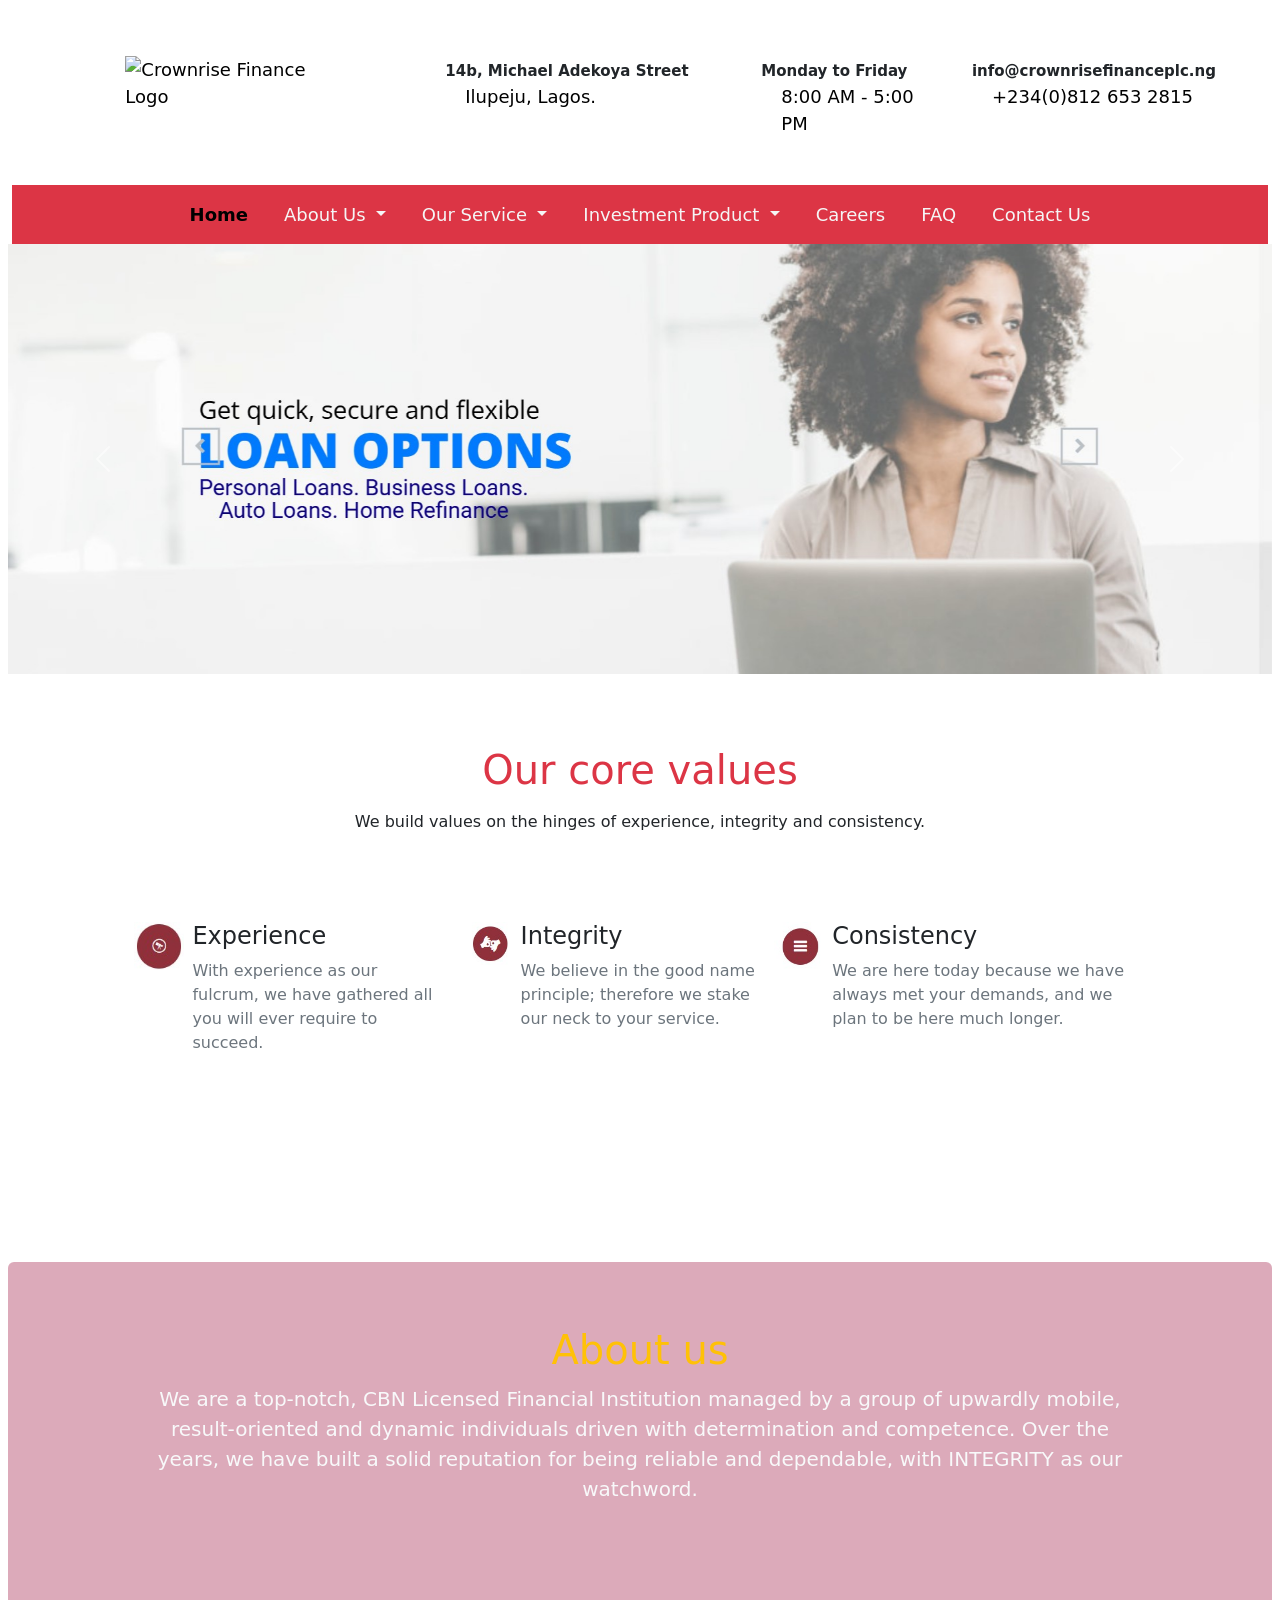
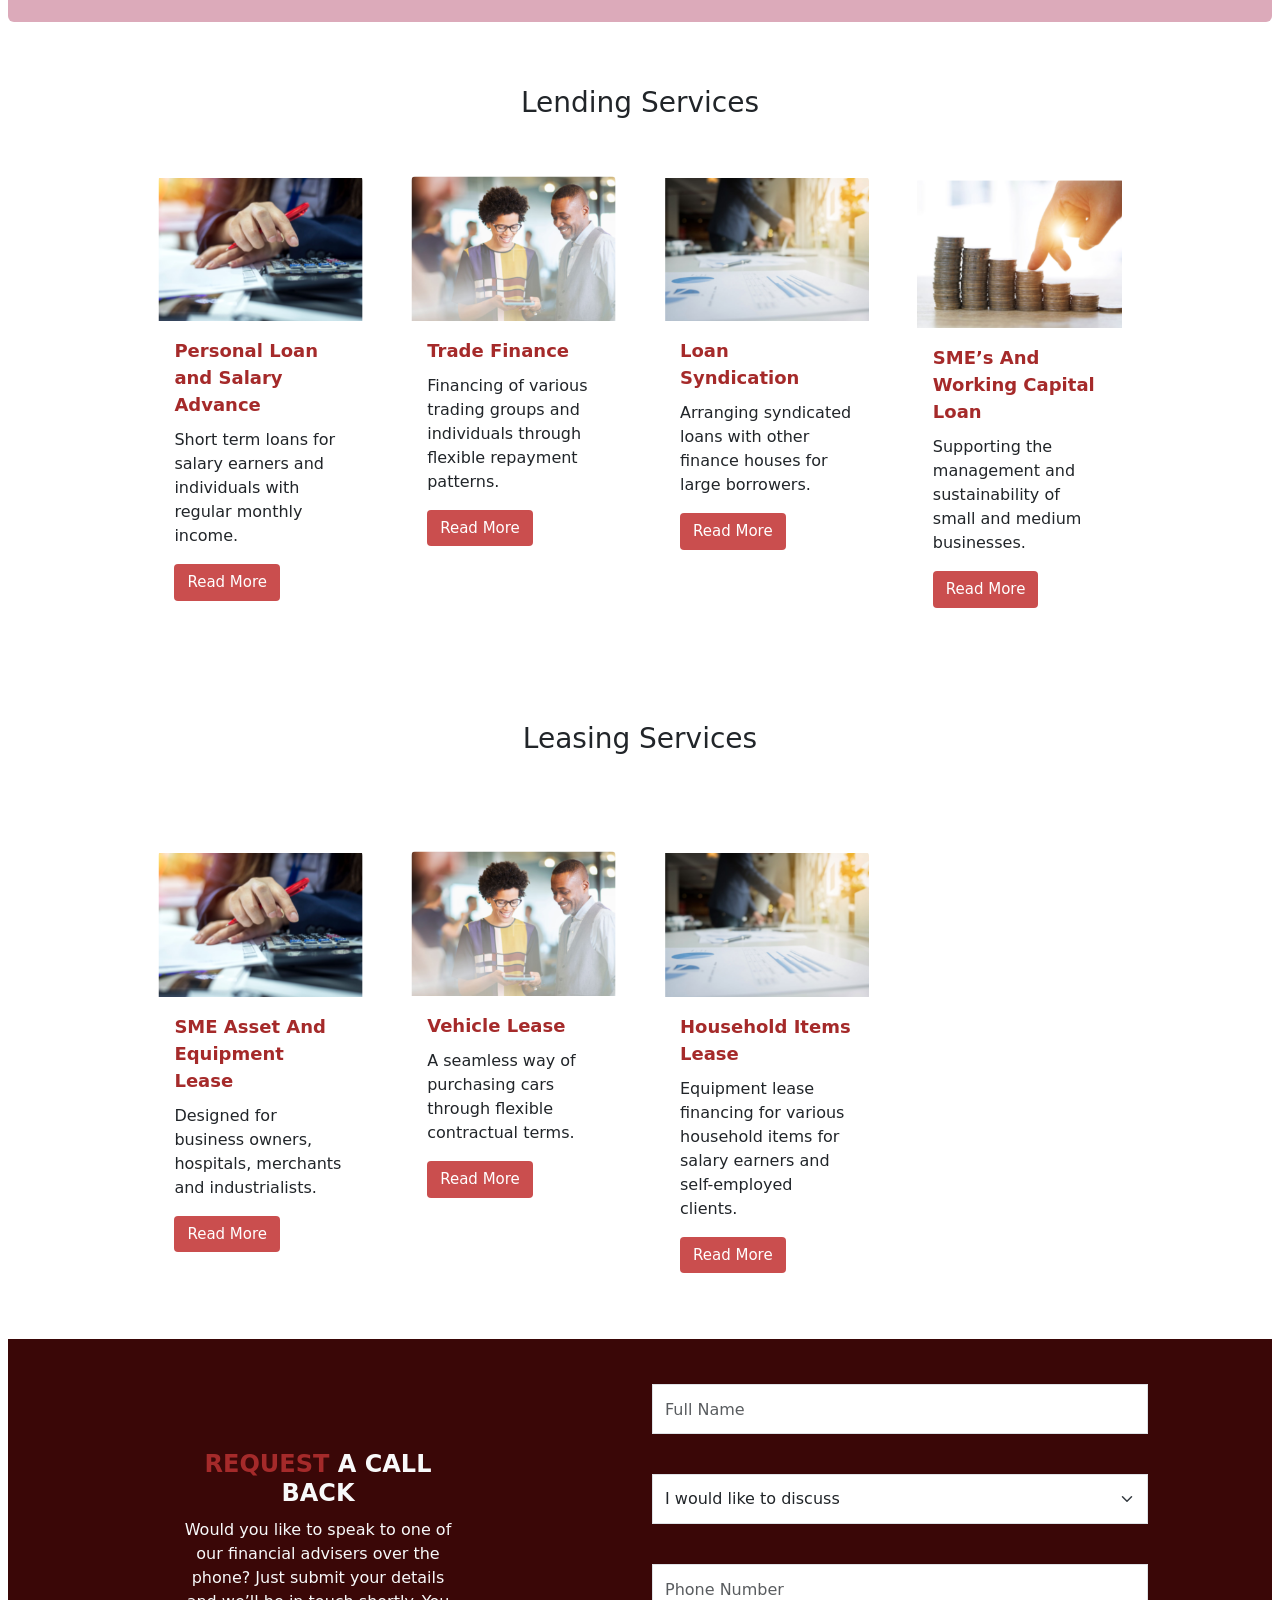
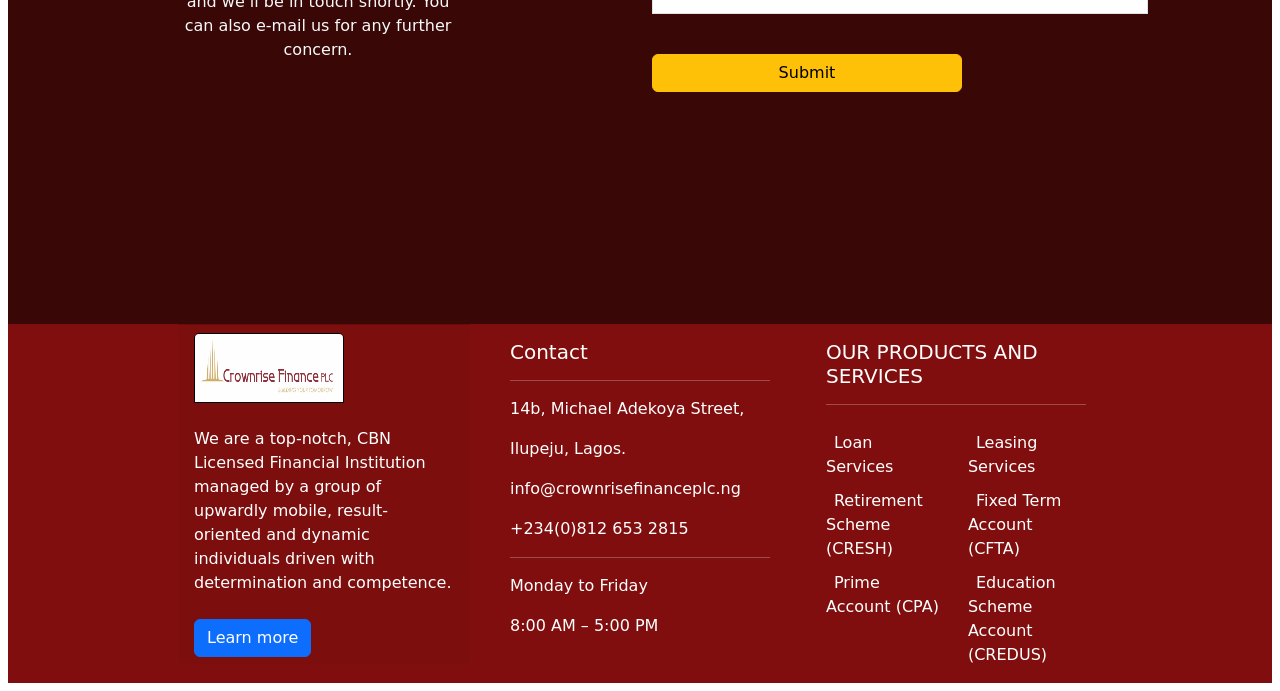
==== commit 383615f6: "Update print statement from 'Hello' to 'Goodbye'" ====
--- a/index.html
+++ b/index.html
@@ -271,7 +271,7 @@
 
     <div class="row cards-section mt-5">
       <div class="card border-0 col-sm-12 col-md-6 col-lg-3 g-5">
-        <a href="#"><img src="/Images/card-1.png" class="card-img-top" alt="SME equipment lease"></a>
+        <a href="#"><img src="card-1.png" class="card-img-top" alt="SME equipment lease"></a>
         <div class="card-body">
           <a href="#" class="card-title">SME Asset And Equipment Lease</a>
           <p class="card-text">
@@ -284,7 +284,7 @@
       </div>
 
       <div class="card border-0 col-sm-12 col-md-6 col-lg-3 g-5">
-        <a href="#"><img src="/Images/card-2.png" class="card-img-top" alt="Vehicle lease"></a>
+        <a href="#"><img src="card-2.png" class="card-img-top" alt="Vehicle lease"></a>
         <div class="card-body">
           <a href="#" class="card-title">Vehicle Lease</a>
           <p class="card-text">
@@ -297,7 +297,7 @@
       </div>
 
       <div class="card border-0 col-sm-12 col-md-6 col-lg-3 g-5">
-        <a href="#"><img src="/Images/card-3.png" class="card-img-top" alt="Household items lease"></a>
+        <a href="#"><img src="card-3.png" class="card-img-top" alt="Household items lease"></a>
         <div class="card-body">
           <a href="#" class="card-title">Household Items Lease</a>
           <p class="card-text">
@@ -366,7 +366,7 @@
         <div class="card border-0 bg-transparent text-white">
           <div class="card-body card-footer">
             <a href="#">
-              <img src="/Images/crown-finance-logo.jpg" class="card-img-top border border-black" alt="Crownrise Finance logo">
+              <img src="crown-finance-logo.jpg" class="card-img-top border border-black" alt="Crownrise Finance logo">
             </a>
             <p class="card-text my-4">
               We are a top-notch, CBN Licensed Financial Institution managed by a group of upwardly
@@ -443,3 +443,4 @@
 
 
 
+
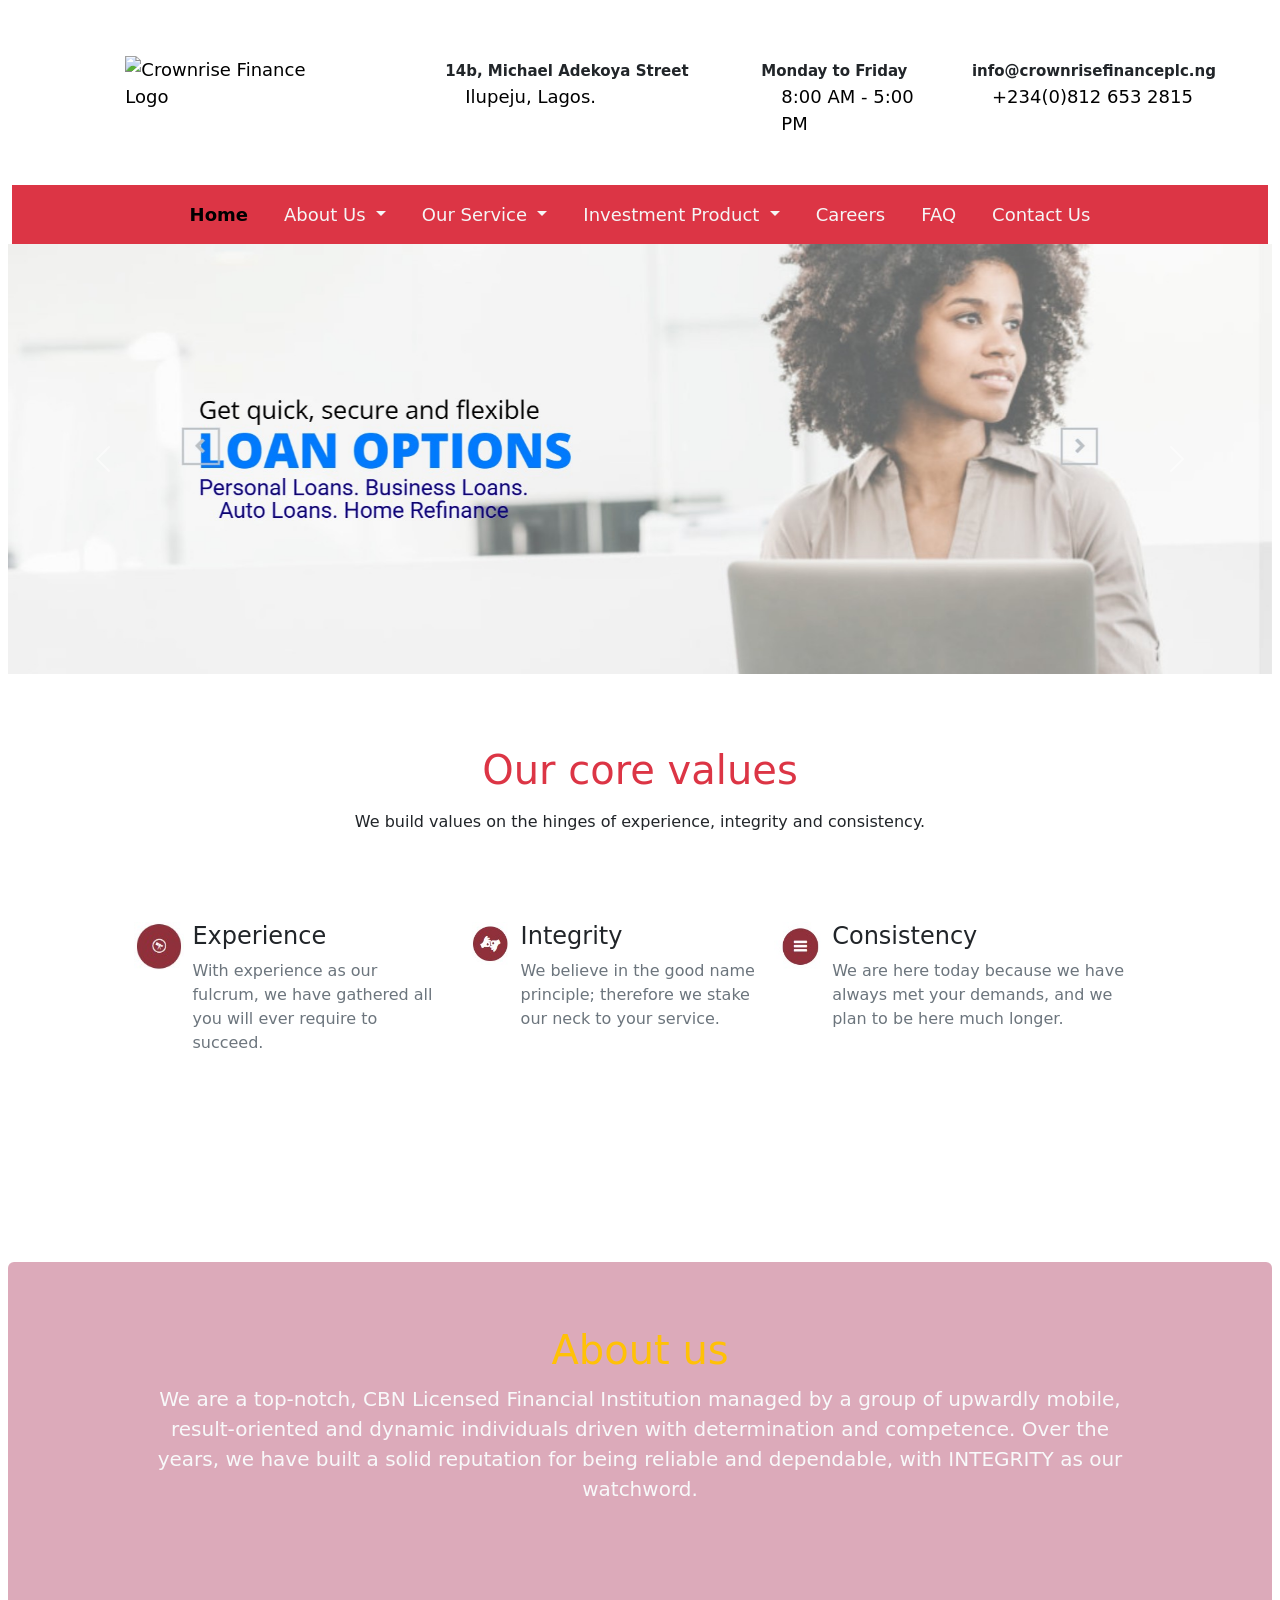
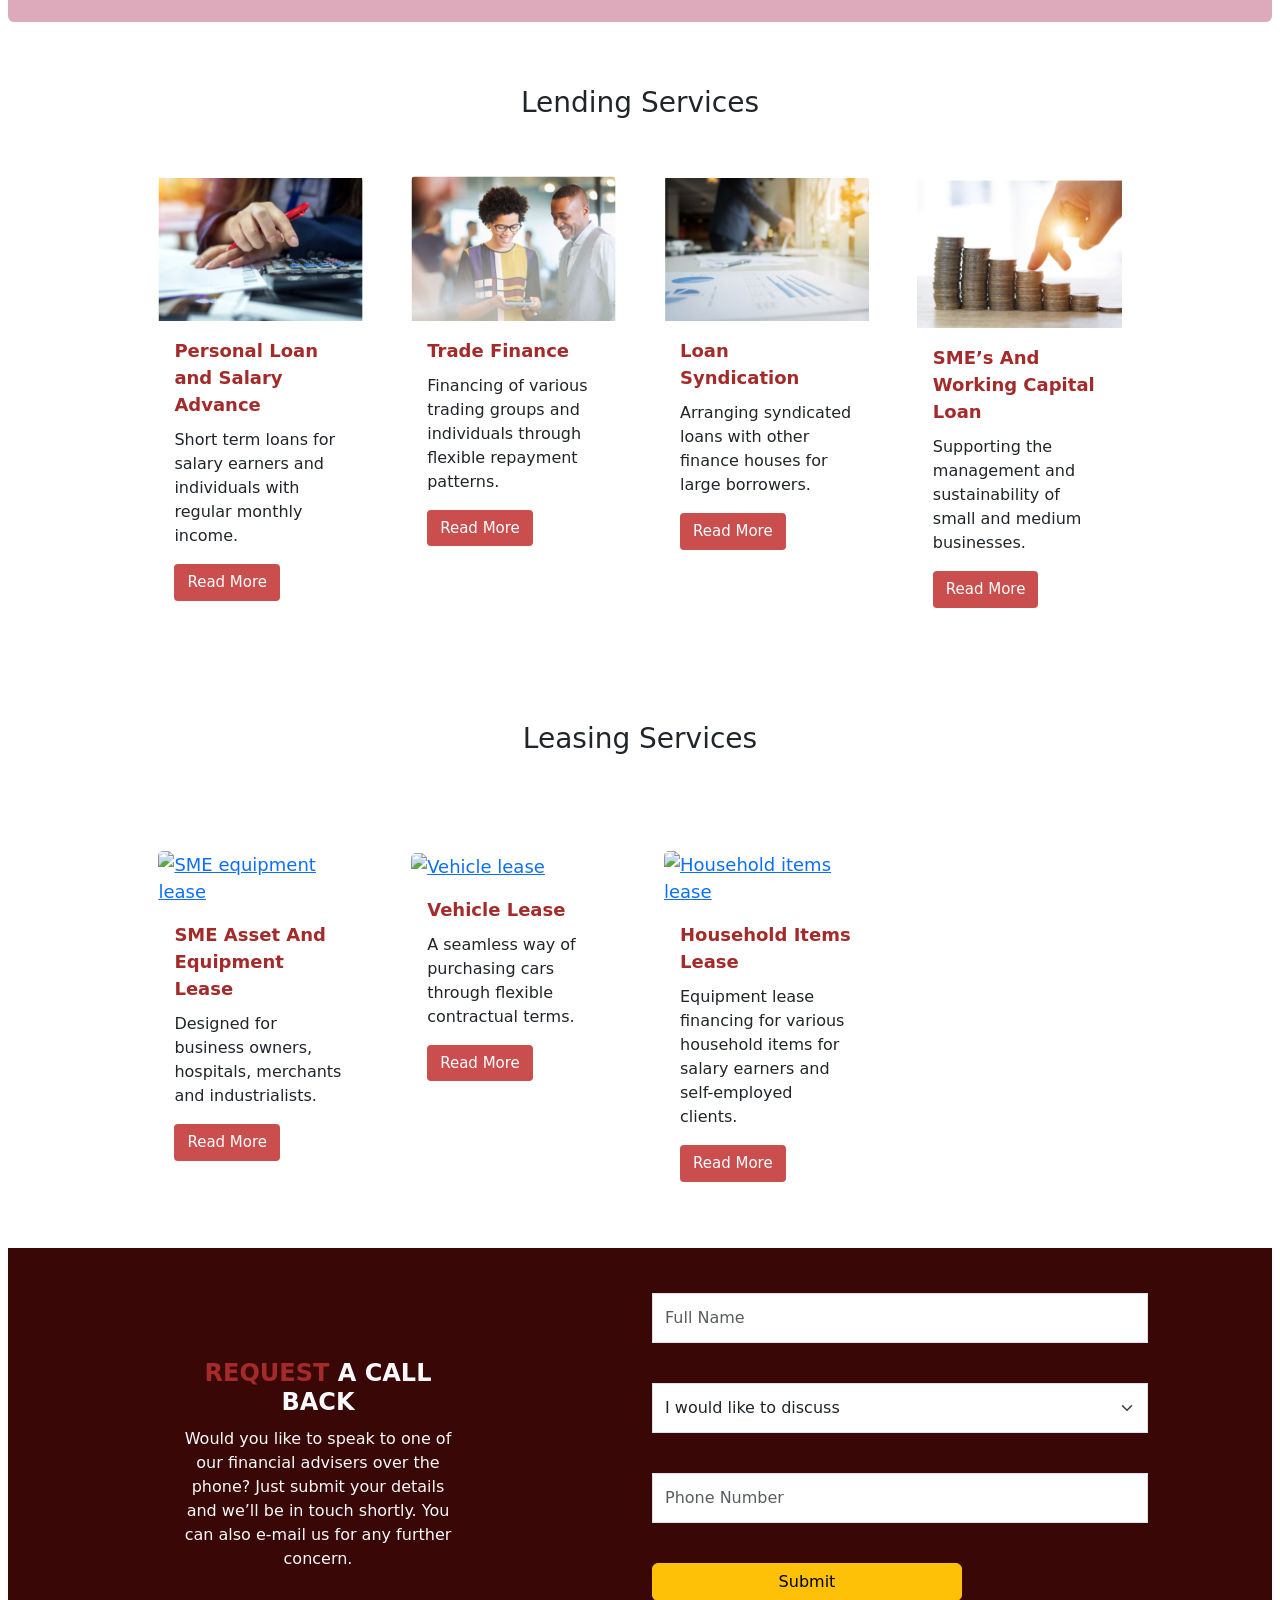
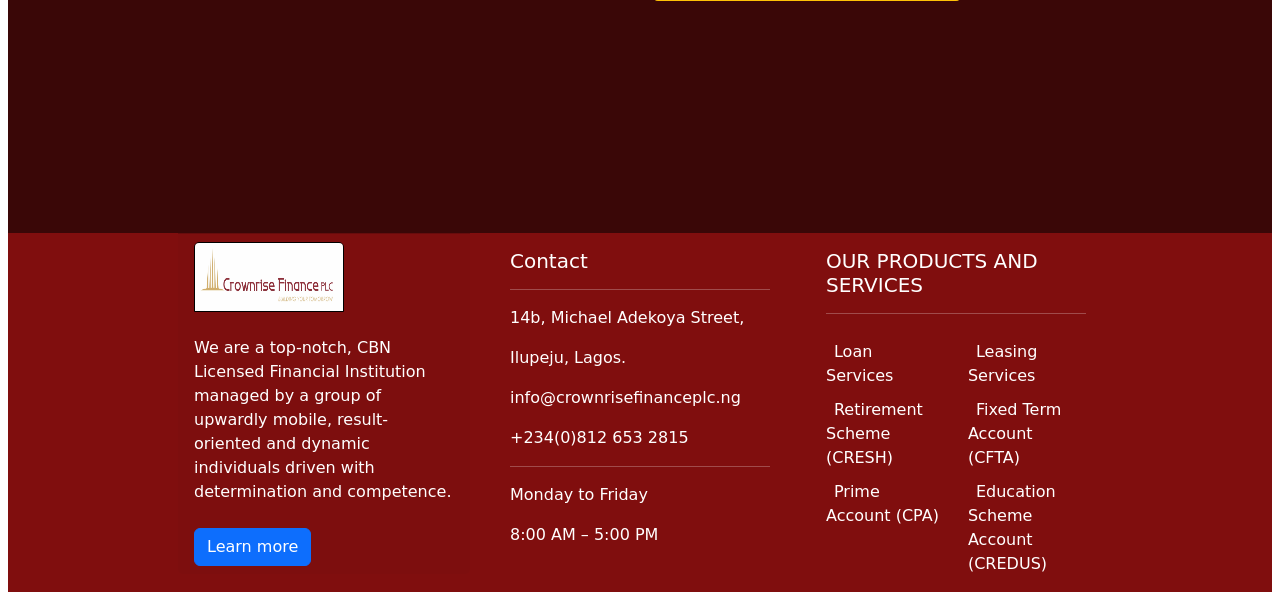
==== commit b3231f0e: "Update print statement from 'Hello' to 'Goodbye'" ====
--- a/index.html
+++ b/index.html
@@ -271,7 +271,7 @@
 
     <div class="row cards-section mt-5">
       <div class="card border-0 col-sm-12 col-md-6 col-lg-3 g-5">
-        <a href="#"><img src="card-1.png" class="card-img-top" alt="SME equipment lease"></a>
+        <a href="#"><img src="Card-1.png" class="card-img-top" alt="SME equipment lease"></a>
         <div class="card-body">
           <a href="#" class="card-title">SME Asset And Equipment Lease</a>
           <p class="card-text">
@@ -284,7 +284,7 @@
       </div>
 
       <div class="card border-0 col-sm-12 col-md-6 col-lg-3 g-5">
-        <a href="#"><img src="card-2.png" class="card-img-top" alt="Vehicle lease"></a>
+        <a href="#"><img src="Card-2.png" class="card-img-top" alt="Vehicle lease"></a>
         <div class="card-body">
           <a href="#" class="card-title">Vehicle Lease</a>
           <p class="card-text">
@@ -297,7 +297,7 @@
       </div>
 
       <div class="card border-0 col-sm-12 col-md-6 col-lg-3 g-5">
-        <a href="#"><img src="card-3.png" class="card-img-top" alt="Household items lease"></a>
+        <a href="#"><img src="Card-3.png" class="card-img-top" alt="Household items lease"></a>
         <div class="card-body">
           <a href="#" class="card-title">Household Items Lease</a>
           <p class="card-text">
@@ -444,3 +444,4 @@
 
 
 
+
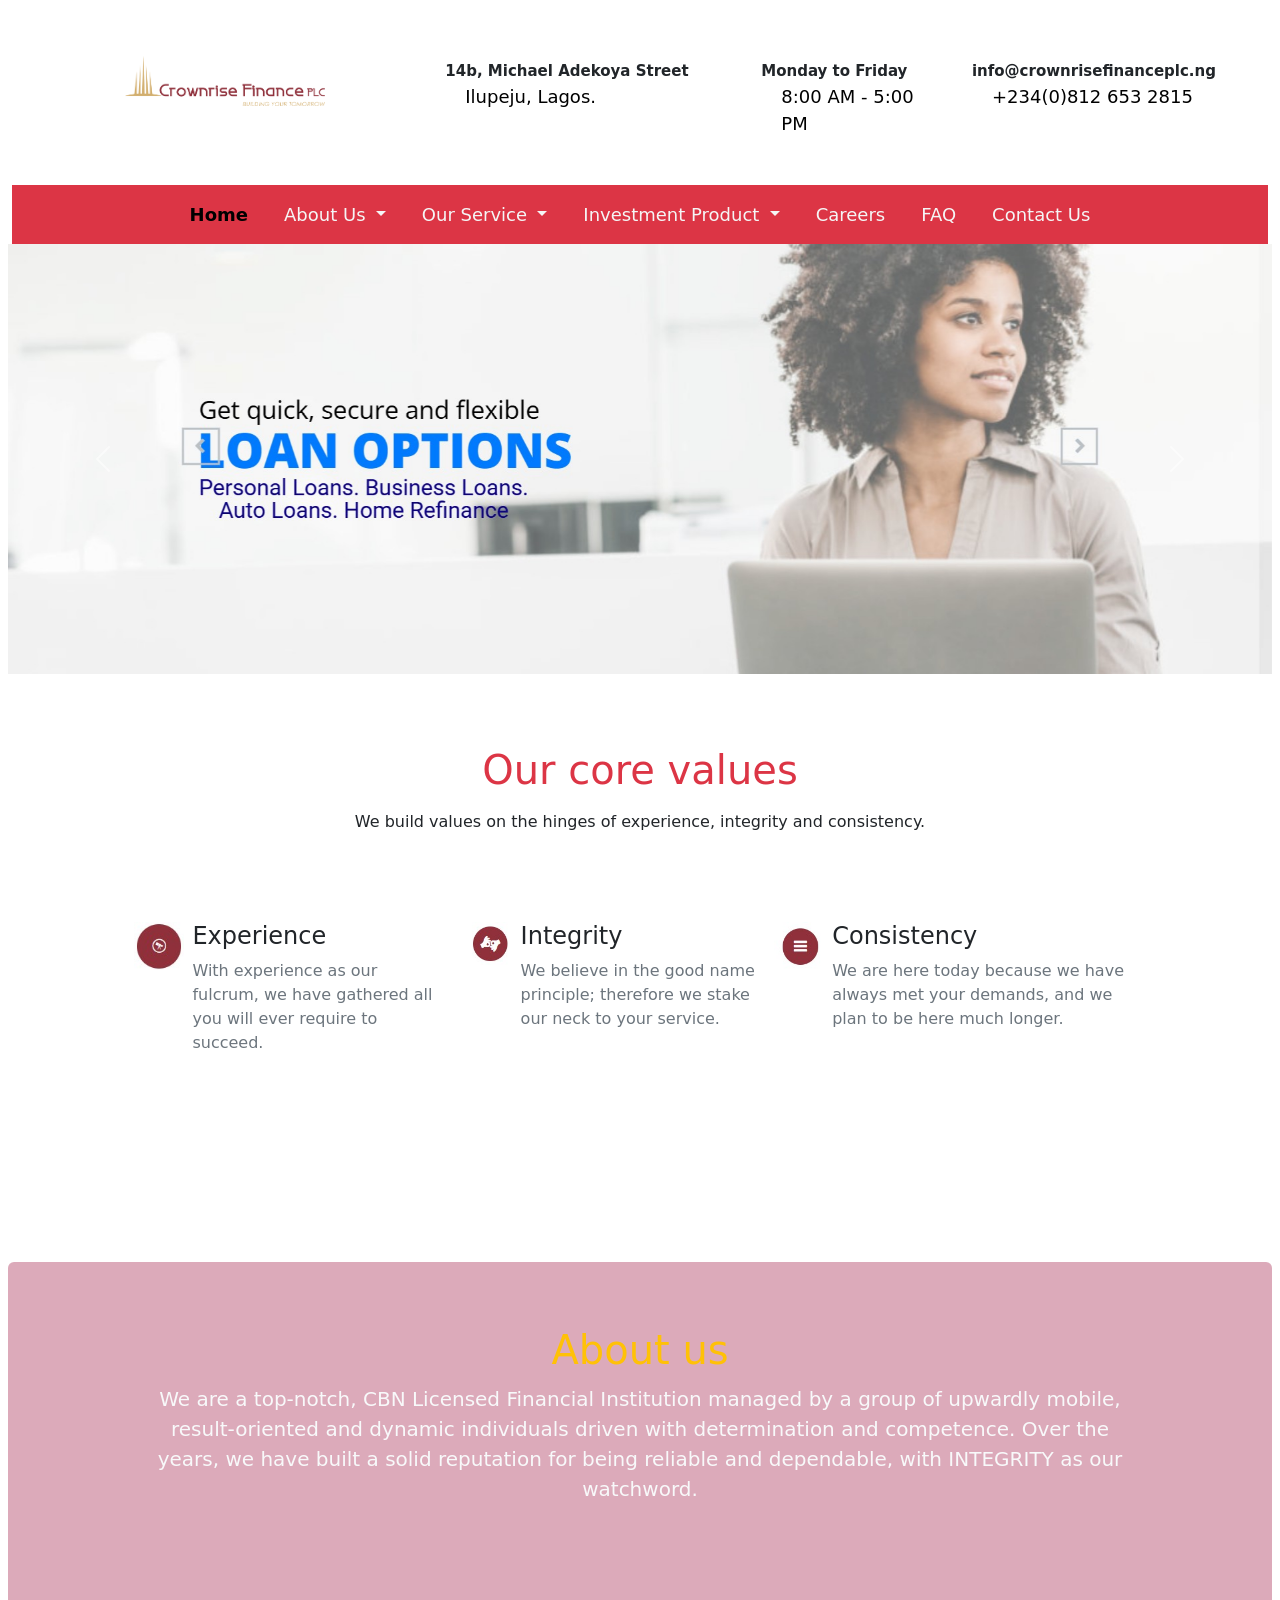
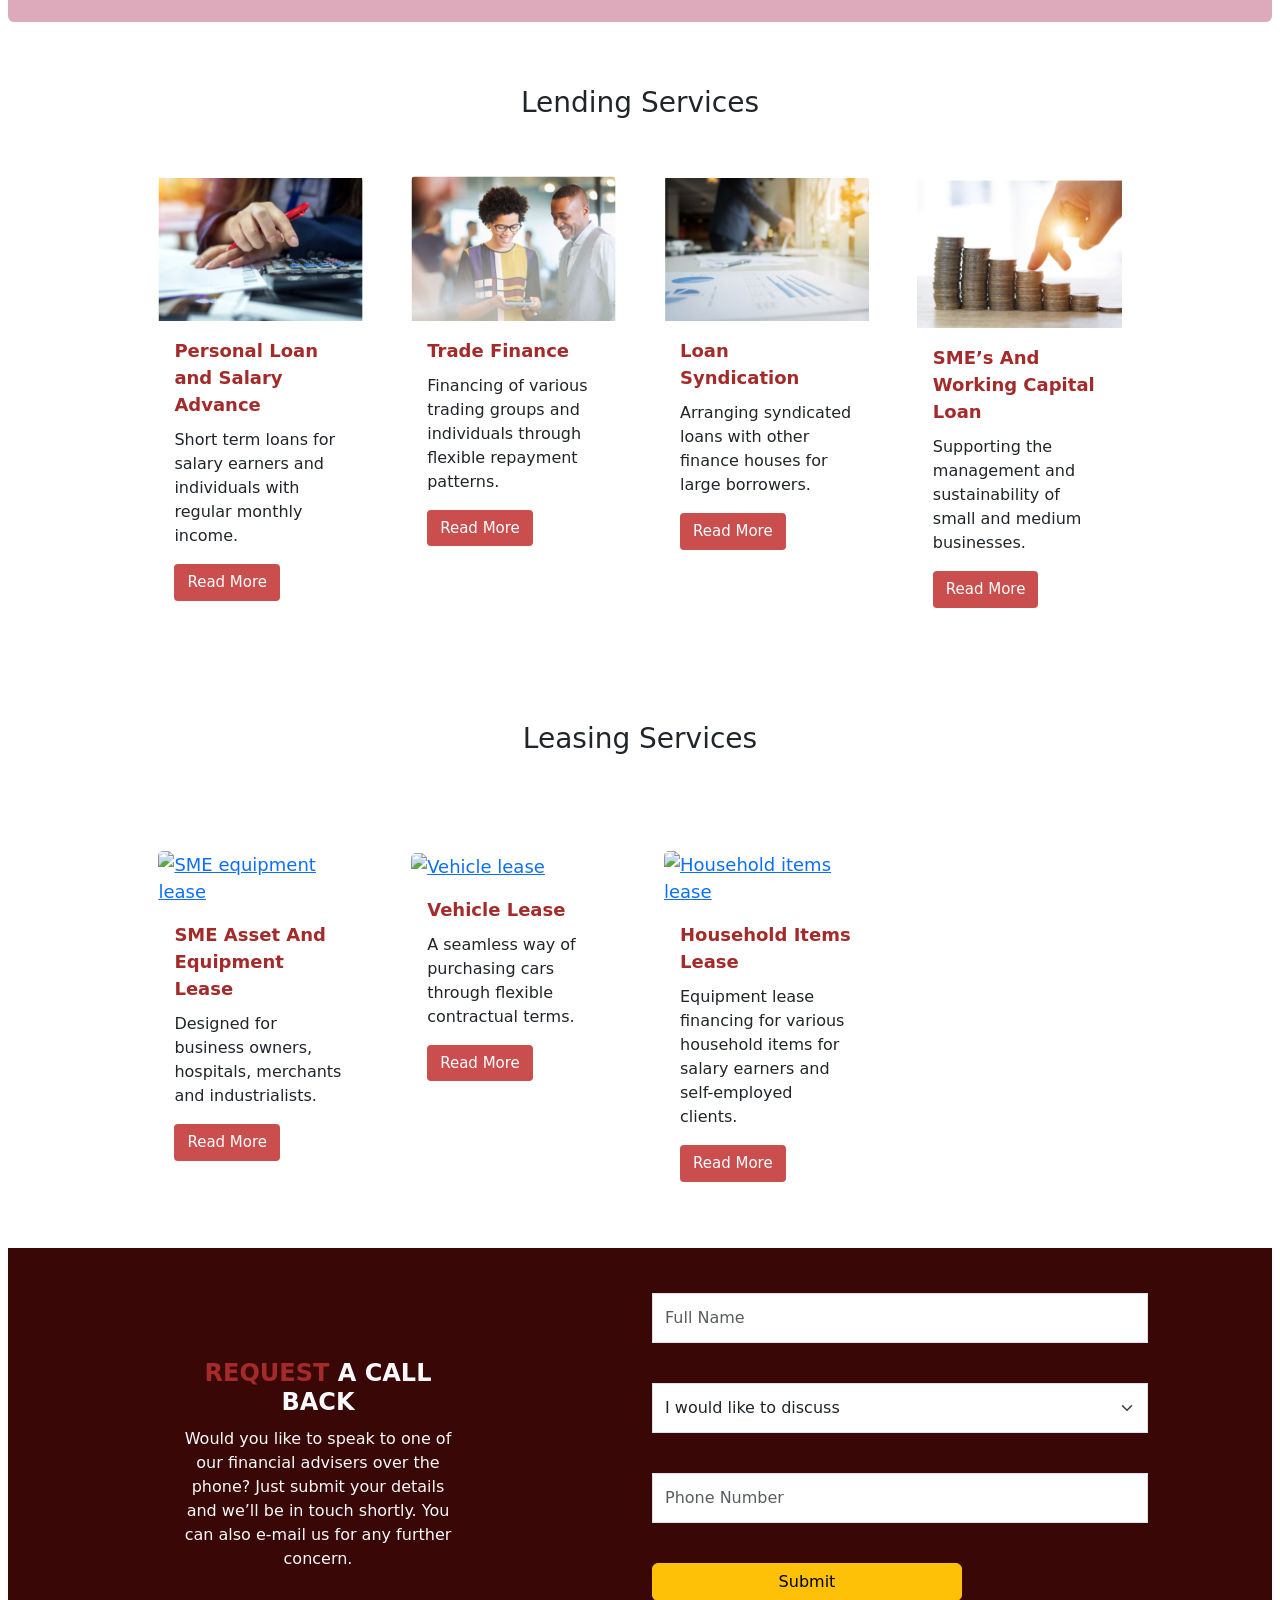
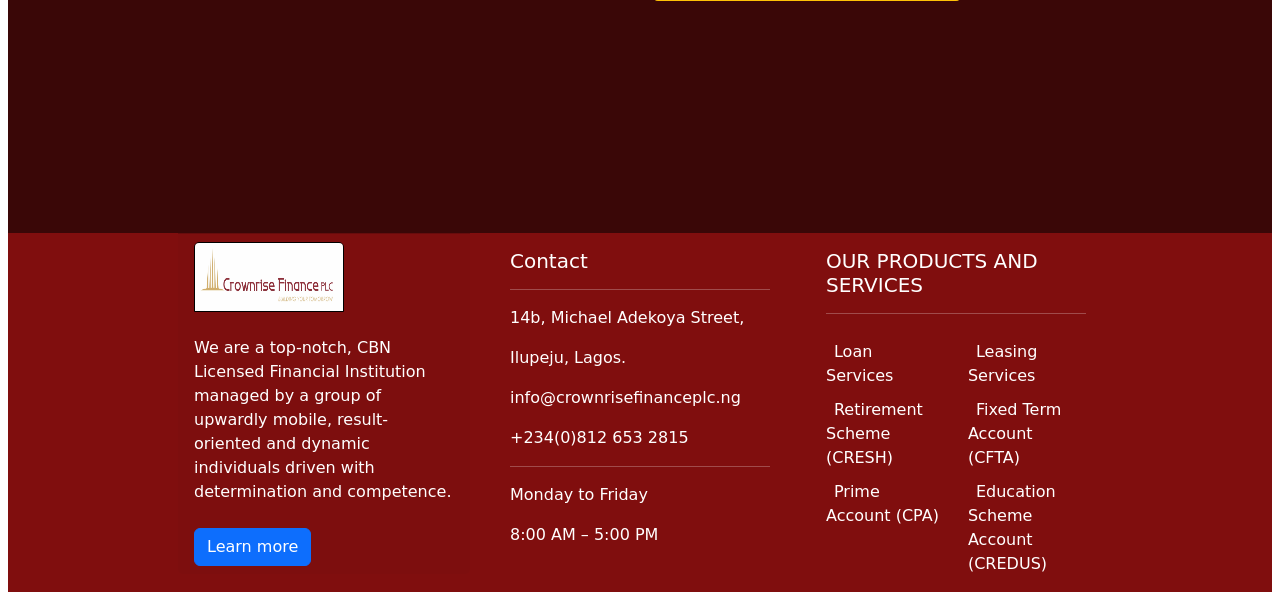
==== commit 2e87ef58: "Update index.html" ====
--- a/index.html
+++ b/index.html
@@ -22,7 +22,7 @@
 
     <div class="col-md-2">
       <a href="#">
-        <img src="crownrise-Logo-navhead.png" alt="Crownrise Finance Logo">
+        <img src="Crownrise-Logo-navhead.png" alt="Crownrise Finance Logo">
       </a>
     </div>
 
@@ -445,3 +445,4 @@
 
 
 
+
